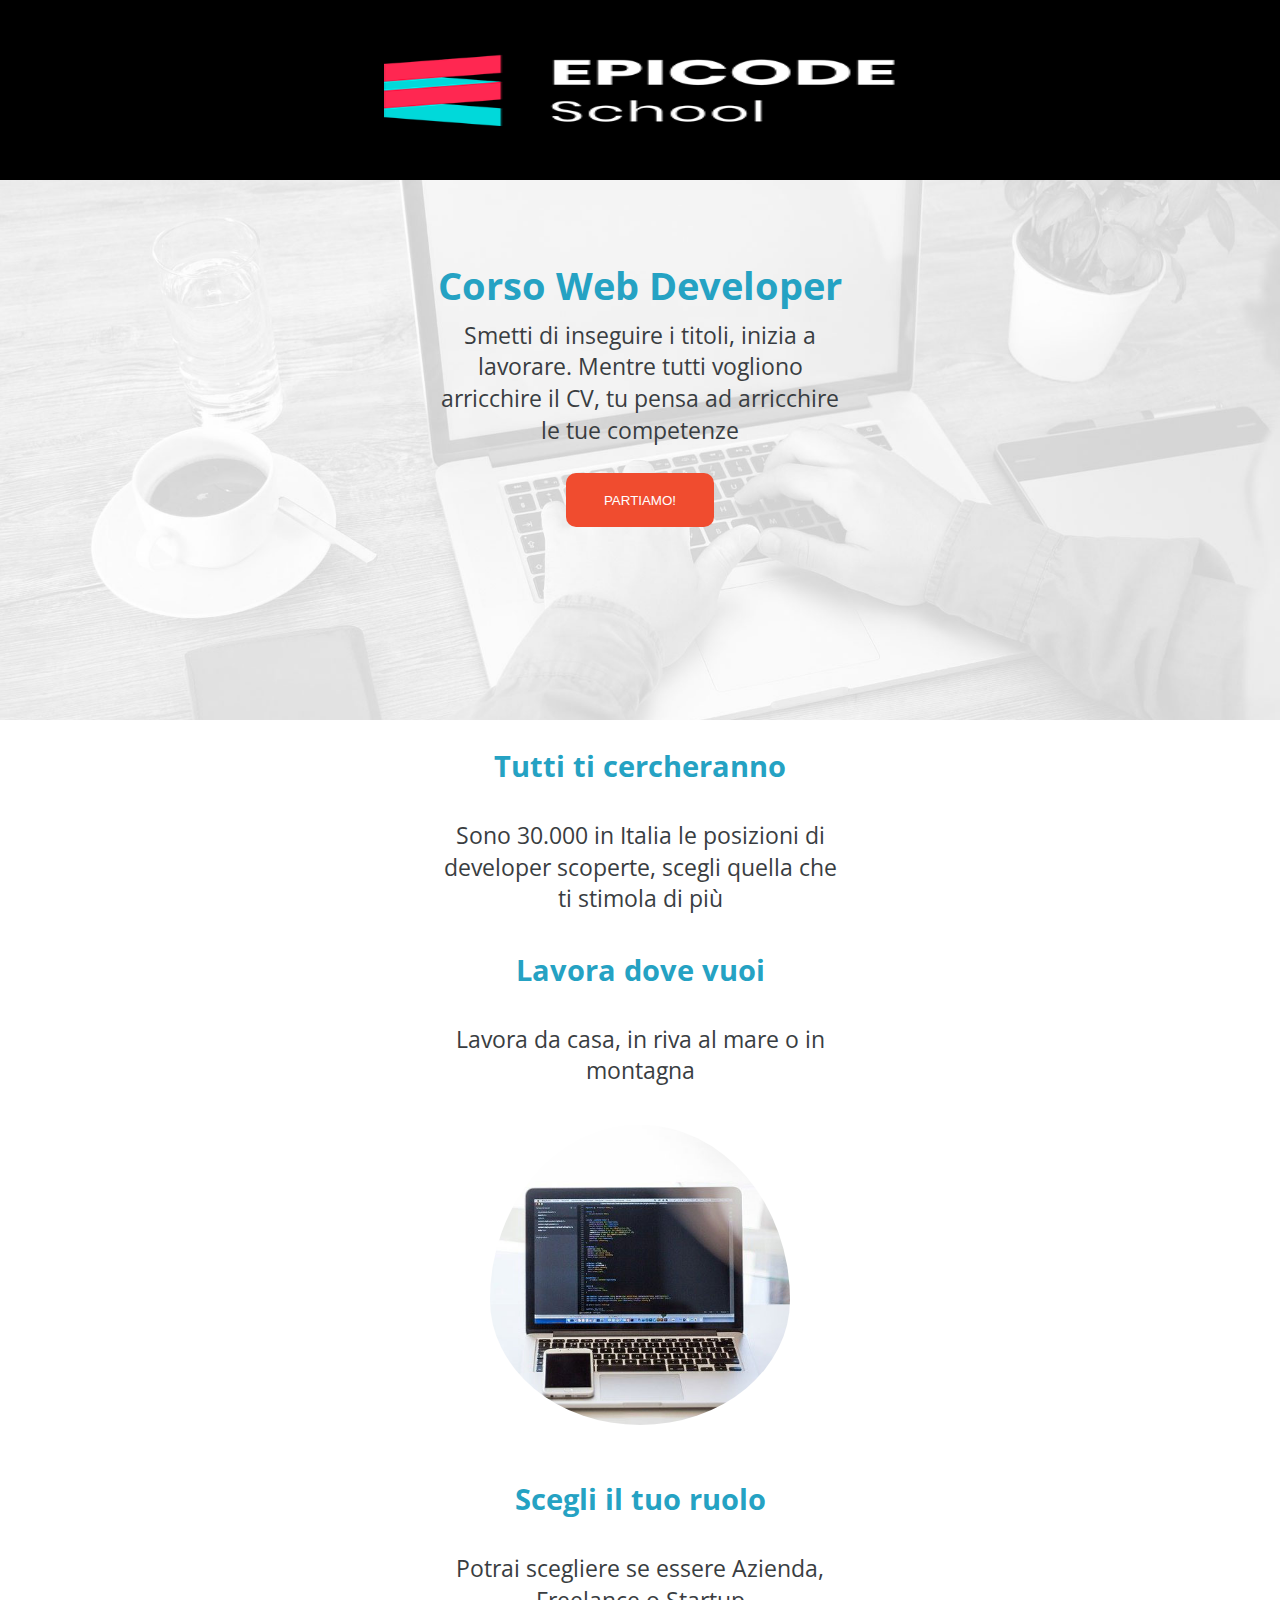
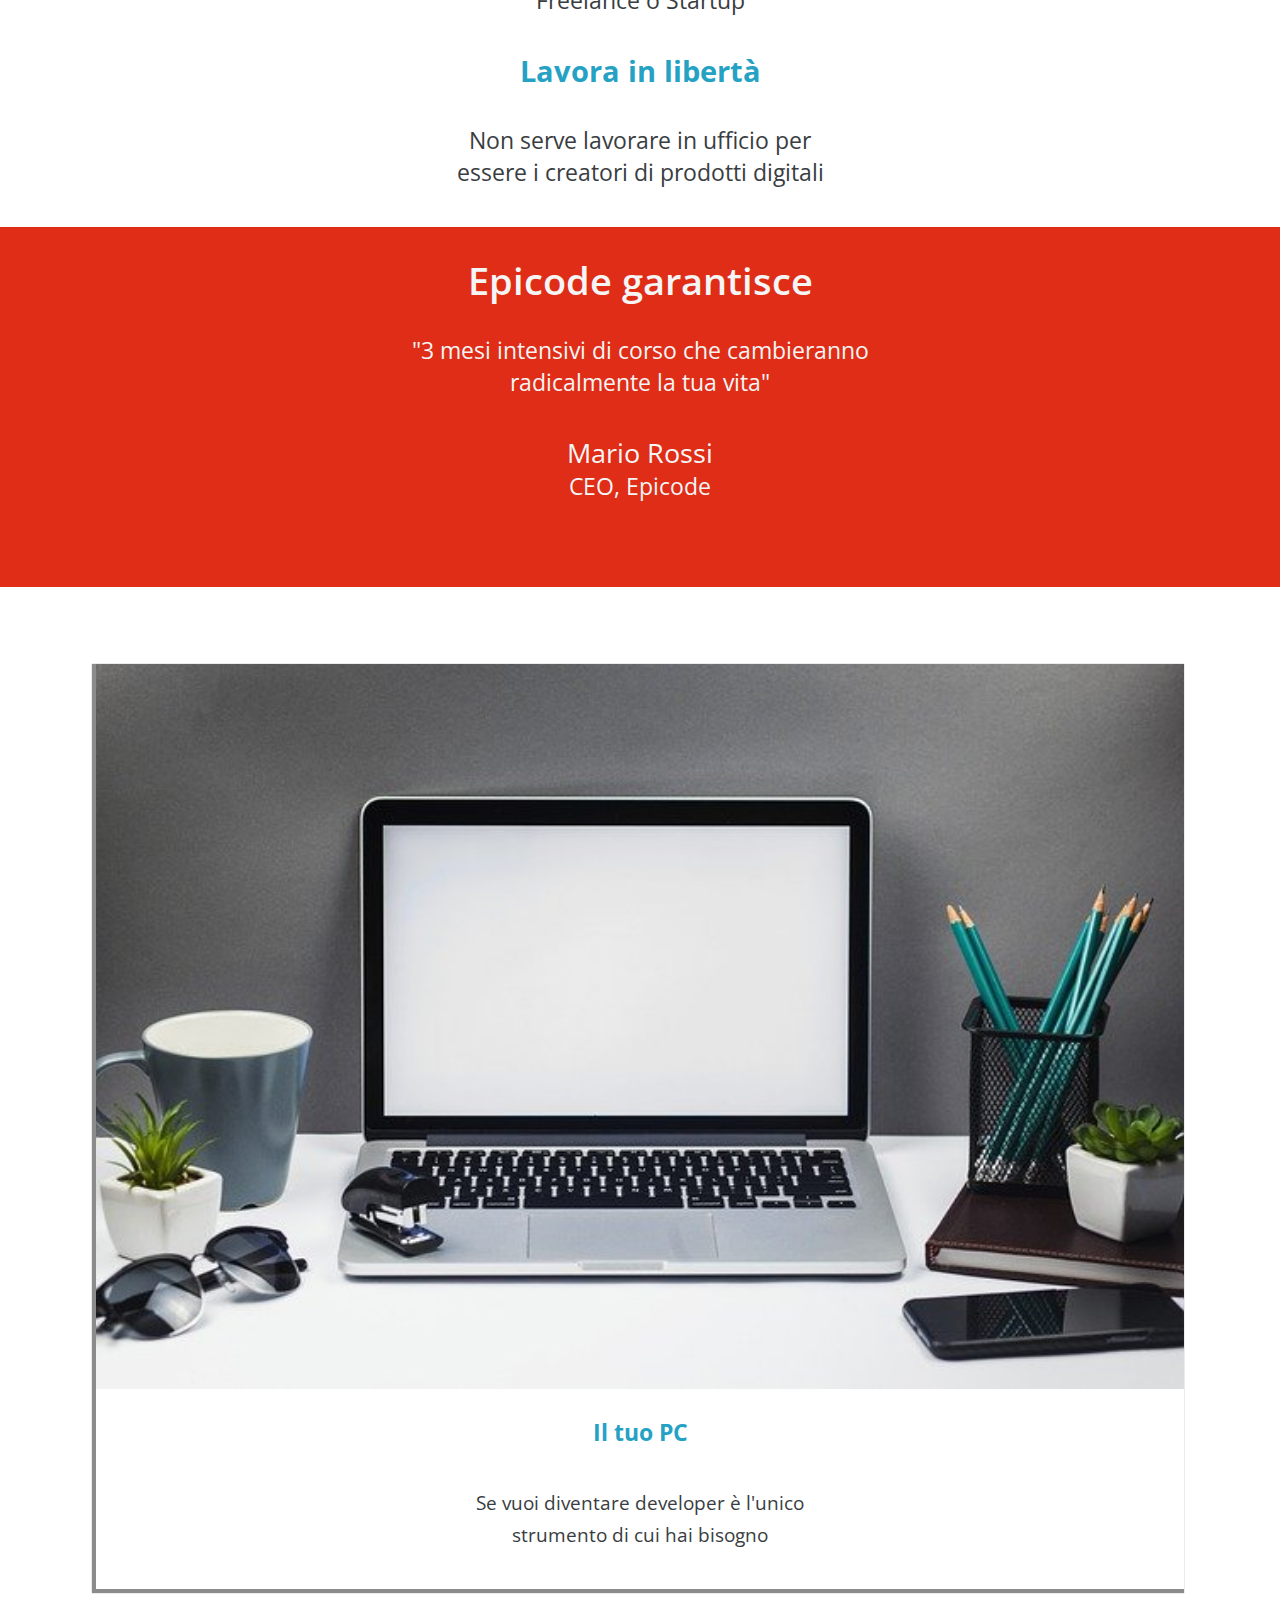
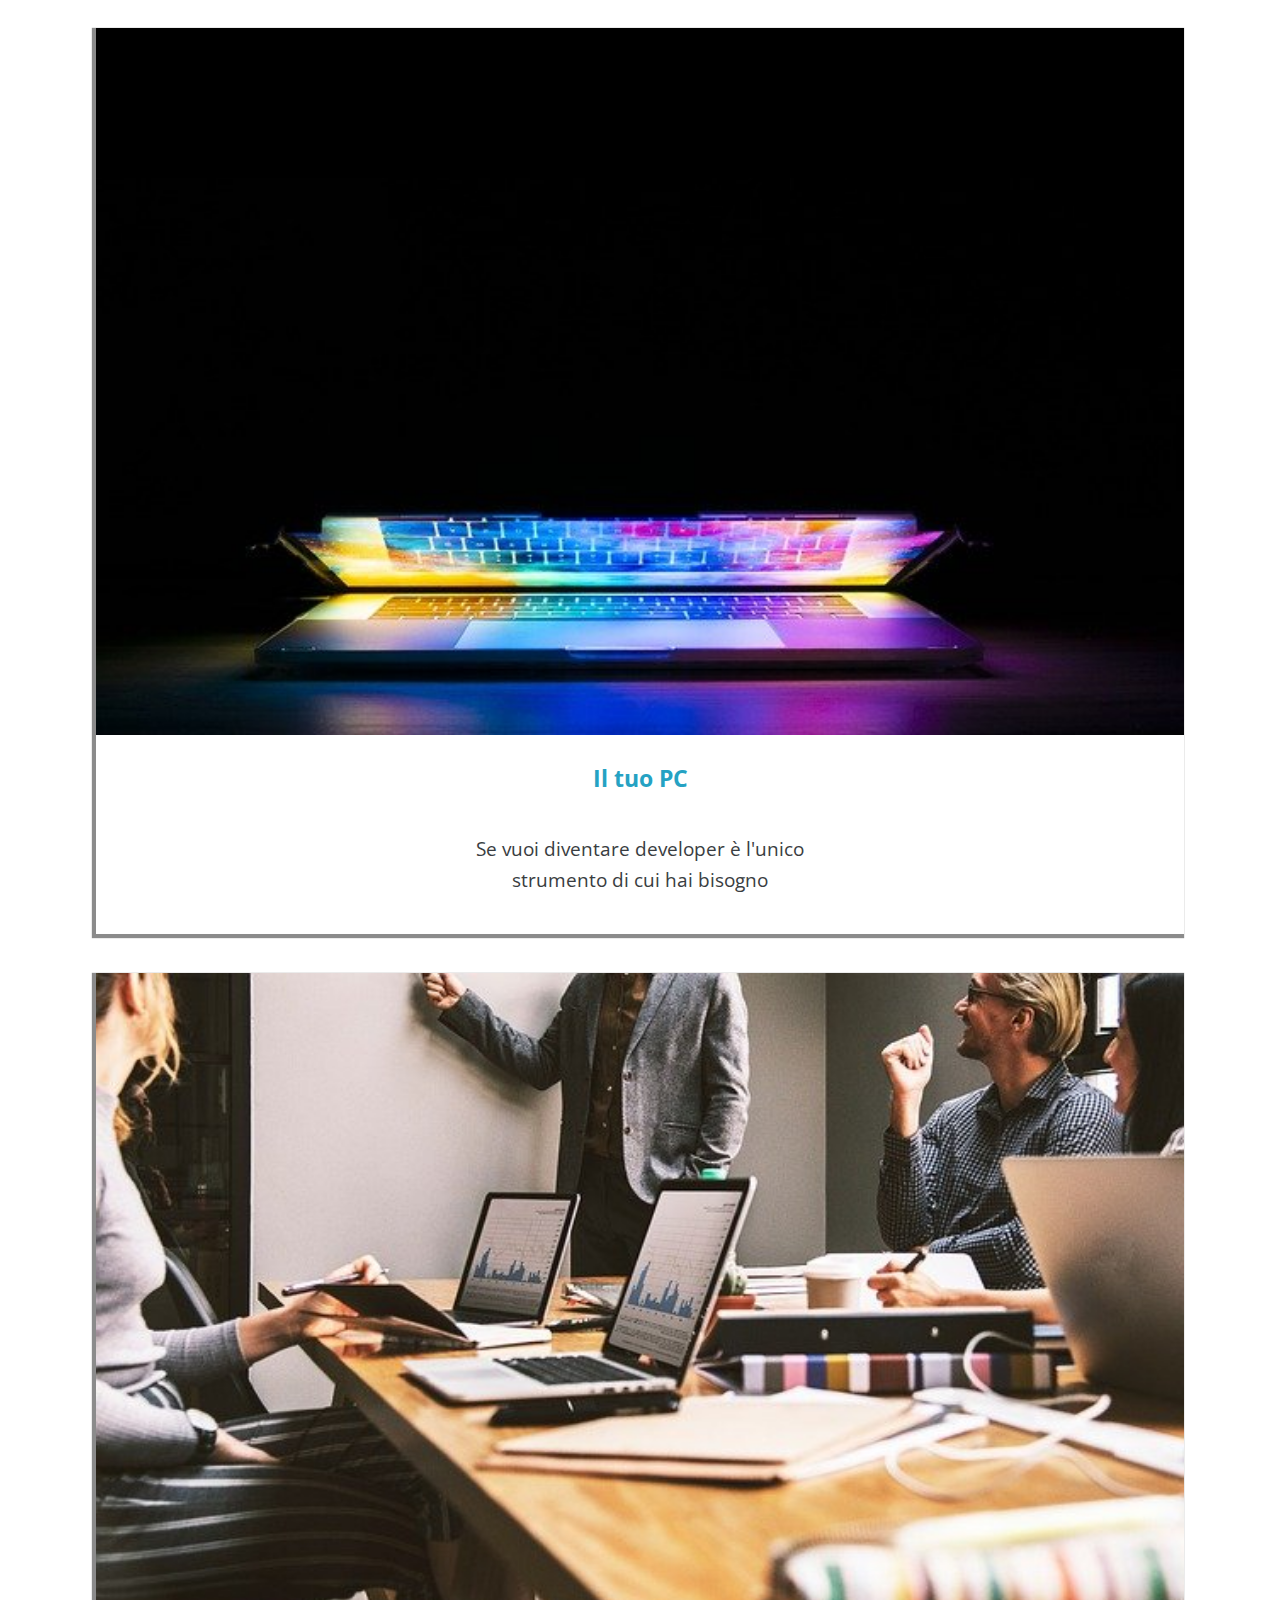
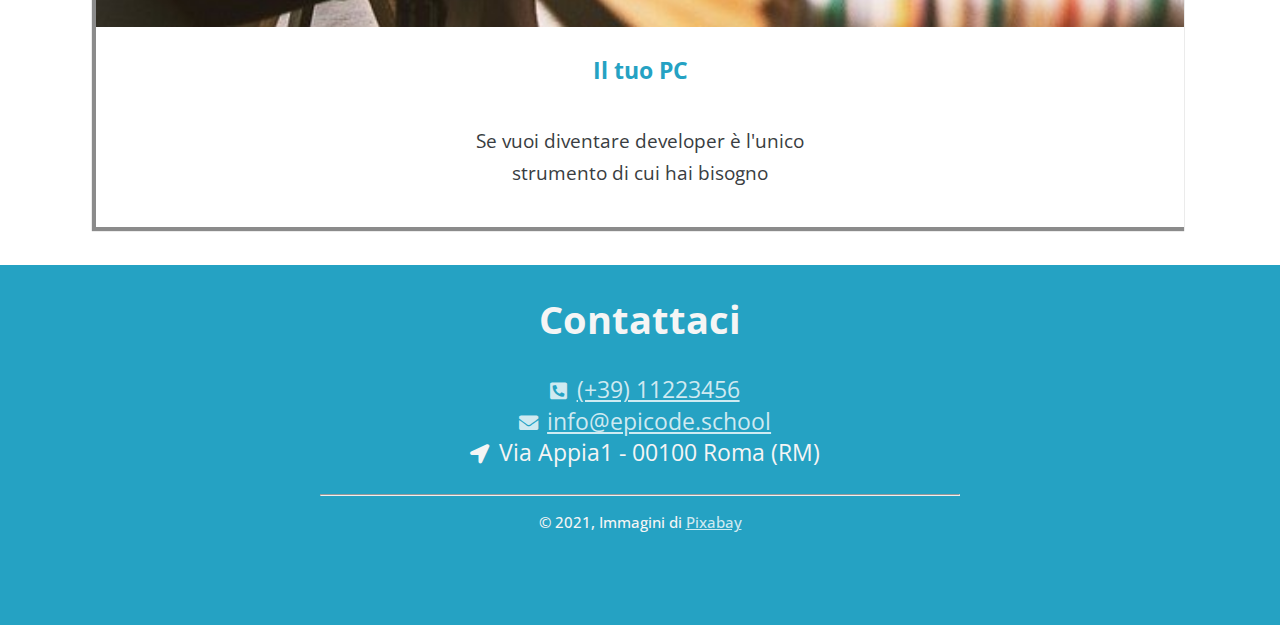
==== index.html @ 8358dfe4 "first step" ====
<!DOCTYPE html>
<html lang="en">
  <head>
    <meta charset="UTF-8" />
    <meta name="viewport" content="width=device-width, initial-scale=1.0" />
    <!-- font -->
    <link rel="preconnect" href="https://fonts.googleapis.com" />
    <link rel="preconnect" href="https://fonts.gstatic.com" crossorigin />
    <link href="https://fonts.googleapis.com/css2?family=Open+Sans:ital,wght@0,300..800;1,300..800&display=swap" rel="stylesheet" />
    <!-- links -->
    <link
      rel="stylesheet"
      href="https://cdnjs.cloudflare.com/ajax/libs/font-awesome/5.15.4/css/all.min.css"
      integrity="sha512-1ycn6IcaQQ40/MKBW2W4Rhis/DbILU74C1vSrLJxCq57o941Ym01SwNsOMqvEBFlcgUa6xLiPY/NS5R+E6ztJQ=="
      crossorigin="anonymous"
      referrerpolicy="no-referrer"
    />
    <link rel="stylesheet" href="./Esercizio/css/reset.css" />
    <link rel="stylesheet" href="./Esercizio/css/style.css" />
    <title>Document</title>
  </head>
  <body>
    <header>
      <div><img src="./Esercizio/images/logo.png" alt="logo.png" /></div>
    </header>

    <main>
      <section class="hero">
        <h1>Corso Web Developer</h1>
        <p>
          Smetti di inseguire i titoli, inizia a <br />
          lavorare. Mentre tutti vogliono <br />
          arricchire il CV, tu pensa ad arricchire <br />
          le tue competenze
        </p>
        <button>PARTIAMO!</button>
      </section>

      <section>
        <h3>Tutti ti cercheranno</h3>
        <p class="margin-block">
          Sono 30.000 in Italia le posizioni di <br />
          developer scoperte, scegli quella che <br />
          ti stimola di più
        </p>

        <h3>Lavora dove vuoi</h3>
        <p class="margin-block">
          Lavora da casa, in riva al mare o in <br />
          montagna
        </p>

        <img src="./Esercizio/images/notebook.jpg" alt="notebook-image.jpg" />

        <h3>Scegli il tuo ruolo</h3>
        <p class="margin-block">
          Potrai scegliere se essere Azienda,<br />
          Freelance o Startup
        </p>

        <h3>Lavora in libertà</h3>
        <p class="margin-block">
          Non serve lavorare in ufficio per<br />
          essere i creatori di prodotti digitali
        </p>
      </section>

      <div class="separatore">
        <h2>Epicode garantisce</h2>
        <p class="margin-block">
          "3 mesi intensivi di corso che cambieranno <br />
          radicalmente la tua vita"
        </p>

        <p class="margin-block">
          <span class="font-size">Mario Rossi</span> <br />
          CEO, Epicode
        </p>
      </div>
    </main>

    <aside>
      <div class="cards">
        <img src="./Esercizio/images/foto1.jpg" alt="foto-laptop.jpg" />
        <h3>Il tuo PC</h3>
        <div class="margin-block padding">
          Se vuoi diventare developer è l'unico <br />
          strumento di cui hai bisogno
        </div>
      </div>

      <div class="cards">
        <img src="./Esercizio/images/foto2.jpg" alt="foto-laptop.jpg" />
        <h3>Il tuo PC</h3>
        <div class="margin-block padding">
          Se vuoi diventare developer è l'unico <br />
          strumento di cui hai bisogno
        </div>
      </div>

      <div class="cards">
        <img src="./Esercizio/images/foto3.jpg" alt="foto-laptop.jpg" />
        <h3>Il tuo PC</h3>
        <div class="margin-block padding">
          Se vuoi diventare developer è l'unico <br />
          strumento di cui hai bisogno
        </div>
      </div>
    </aside>

    <footer class="margin-block">
      <h3>Contattaci</h3>

      <p>
        <a href="#"><i class="fas fa-phone-square-alt"></i>(+39) 11223456</a>
      </p>
      <p>
        <a href="#"><i class="fas fa-envelope"></i>info@epicode.school</a>
      </p>
      <p><i class="fas fa-location-arrow"></i>Via Appia1 - 00100 Roma (RM)</p>

      <hr />

      <p class="cr">&copy; 2021, Immagini di <a href="#">Pixabay</a></p>
    </footer>
  </body>
</html>
---- Esercizio/css/style.css ----
* {
    box-sizing: border-box;
}

body, html {
    width: 100%;
    height: 100%;
    color: #393d41;
    font-size: 1.2rem;
    line-height: 1.65rem;
    /* font */
    font-family: "Open Sans", sans-serif;
    font-optical-sizing: auto;
    font-weight: 400; /* Peso del carattere */
    font-style: normal;
    font-variation-settings: "wdth" 100;
}

header {
    background-color: black;
    text-align: center;
    height: 20vh;
}

header > div img {
    width: 40%;
    max-height: 8vh;
    margin-top: 6vh;
}

.hero {
    text-align: center;
    min-height: 60vh;
    padding: 5vh 5vw;
    background-image: url(../images/banner.jpg);
    background-size: cover;
    background-position: center;
}

h1,h3 {
    color: #25a2c3;
    font-weight: bold;
}

h1 {
    font-size: 2rem; 
    width: 60%;
    margin: 0 auto;
    padding-top: 5vh;
}

.hero > h1 + p {
    margin: 2vh 0;
}

button {
    display: block;
    padding: 1rem 2rem;
    margin: 3vh auto;
    border: none;
    border-radius: 10px;
    background-color: #f04c2f;
    color: white;
    cursor: pointer;
}

button:hover {
    background-color: #d94229;
}

.hero + section {
    text-align: center;
    margin-top: 30px;
}

h3 {
    font-size: 1.5rem;
}

.margin-block {
    margin-block: 2rem;
}

.hero + section > h3 + p + h3 + p + img{
    border-radius: 50%;
    width: 300px;
    padding-bottom: 50px;
}

.separatore{
    background-color: #DF2D17;
    min-height: 40vh;
    color: whitesmoke;
    text-align: center;
    padding-bottom: 1rem;
}

.separatore > h2{
    font-size: 2rem;
    padding-top: 2rem;
    font-weight: 600;
}

.font-size{
    margin-top: 2rem;
    font-size: 1.4rem;

}

aside{
    text-align: center;
    margin-top: 4rem;
}

.cards{
    width: 85%;
    margin-inline: auto;
    box-shadow:  -2px 2px 1px 2px rgba(24, 24, 24, 0.5);
    font-size: 1rem;
    
}

.cards > img{
    width: 100%;
}

.cards > img + h3{
    font-size: 1.2rem;
    padding-top:1rem;
}

.padding{
    padding: 0 1rem 2rem 1rem;
}

footer{
    background-color: #25a2c3;
    min-height: 40vh;
    text-align: center;
    color: whitesmoke;

}

footer > h3{
    color: whitesmoke;
    font-weight: 700;
    font-size: 2rem;
    padding: 2rem;
}

i{
    padding-inline: 0.5rem;
    font-size: 1rem
}

hr{
    height: 1px; 
    background-color: #ffffffc7; 
    width: 50%;
    margin-top: 1.3rem;
}

.cr{
    font-size: 0.8rem;
    font-weight: 500;
    padding-bottom: 4rem;
}

a{
    color: #ffffffc7;
}
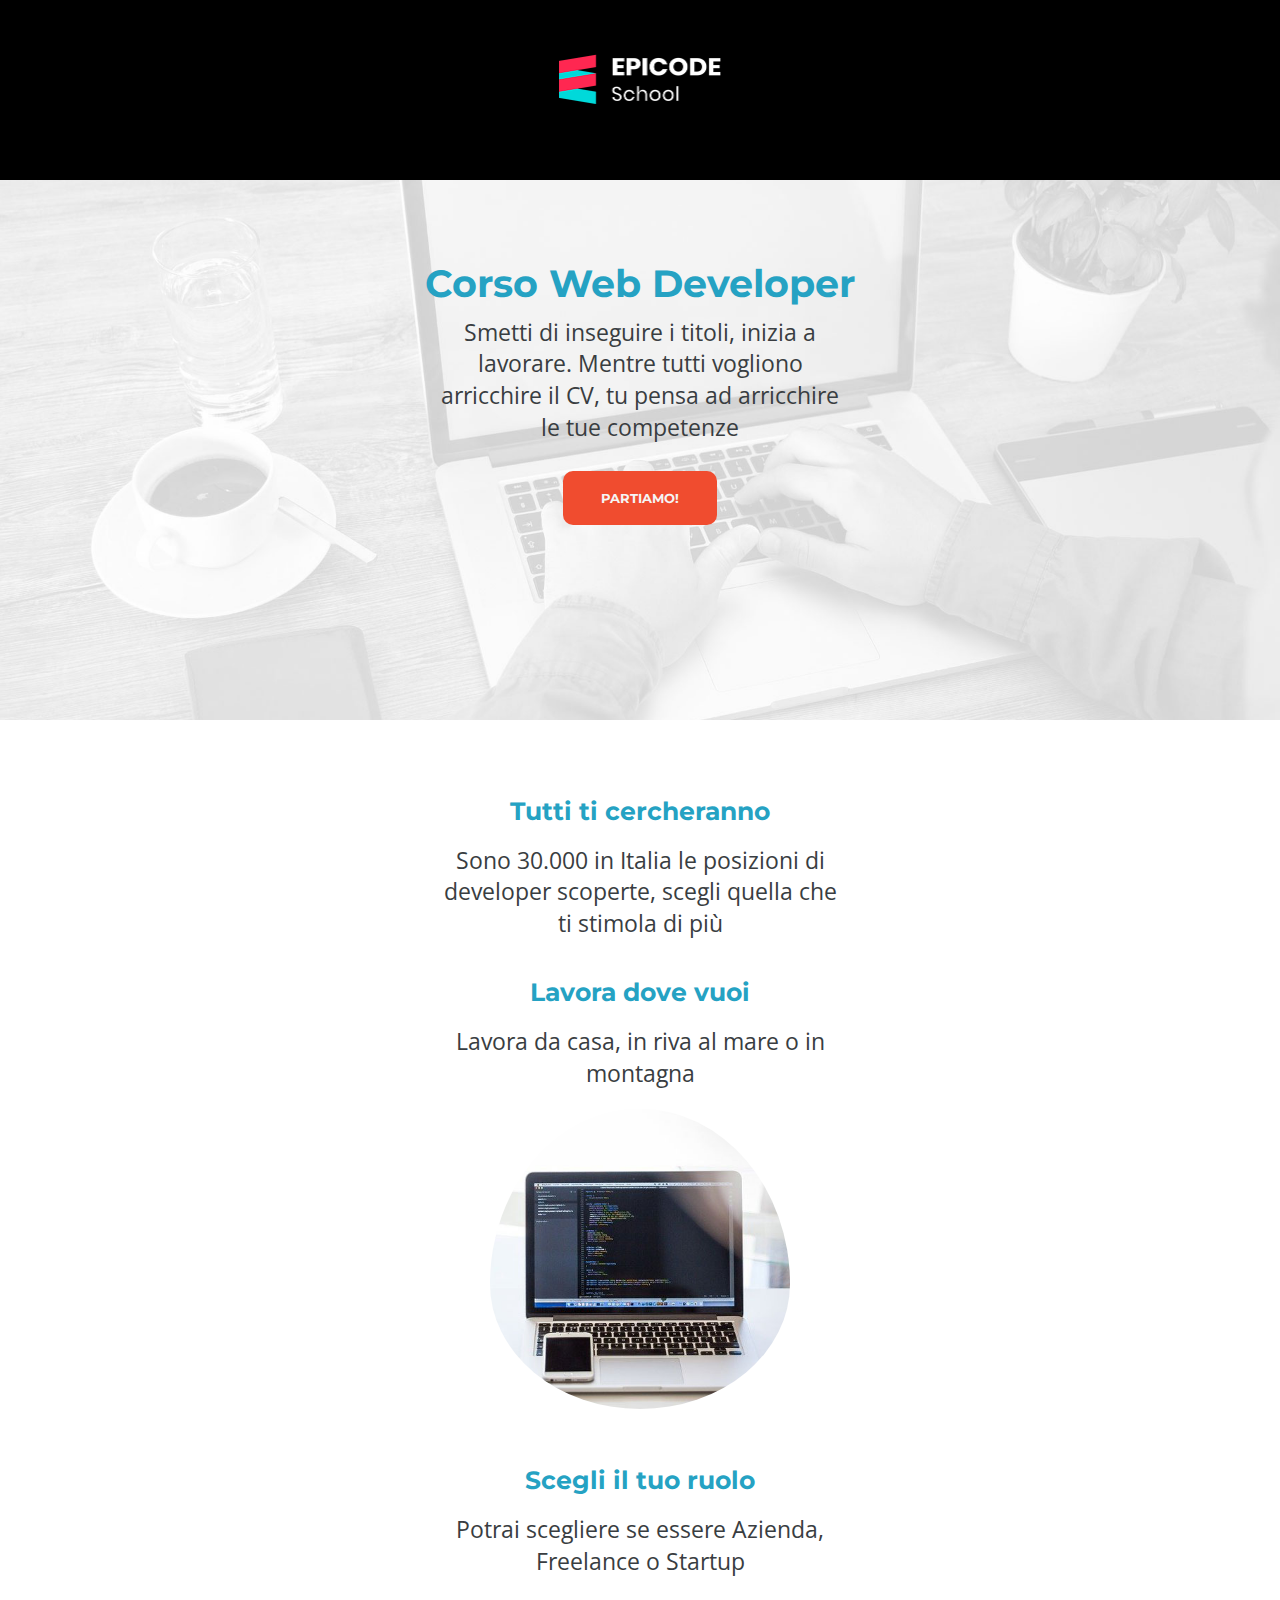
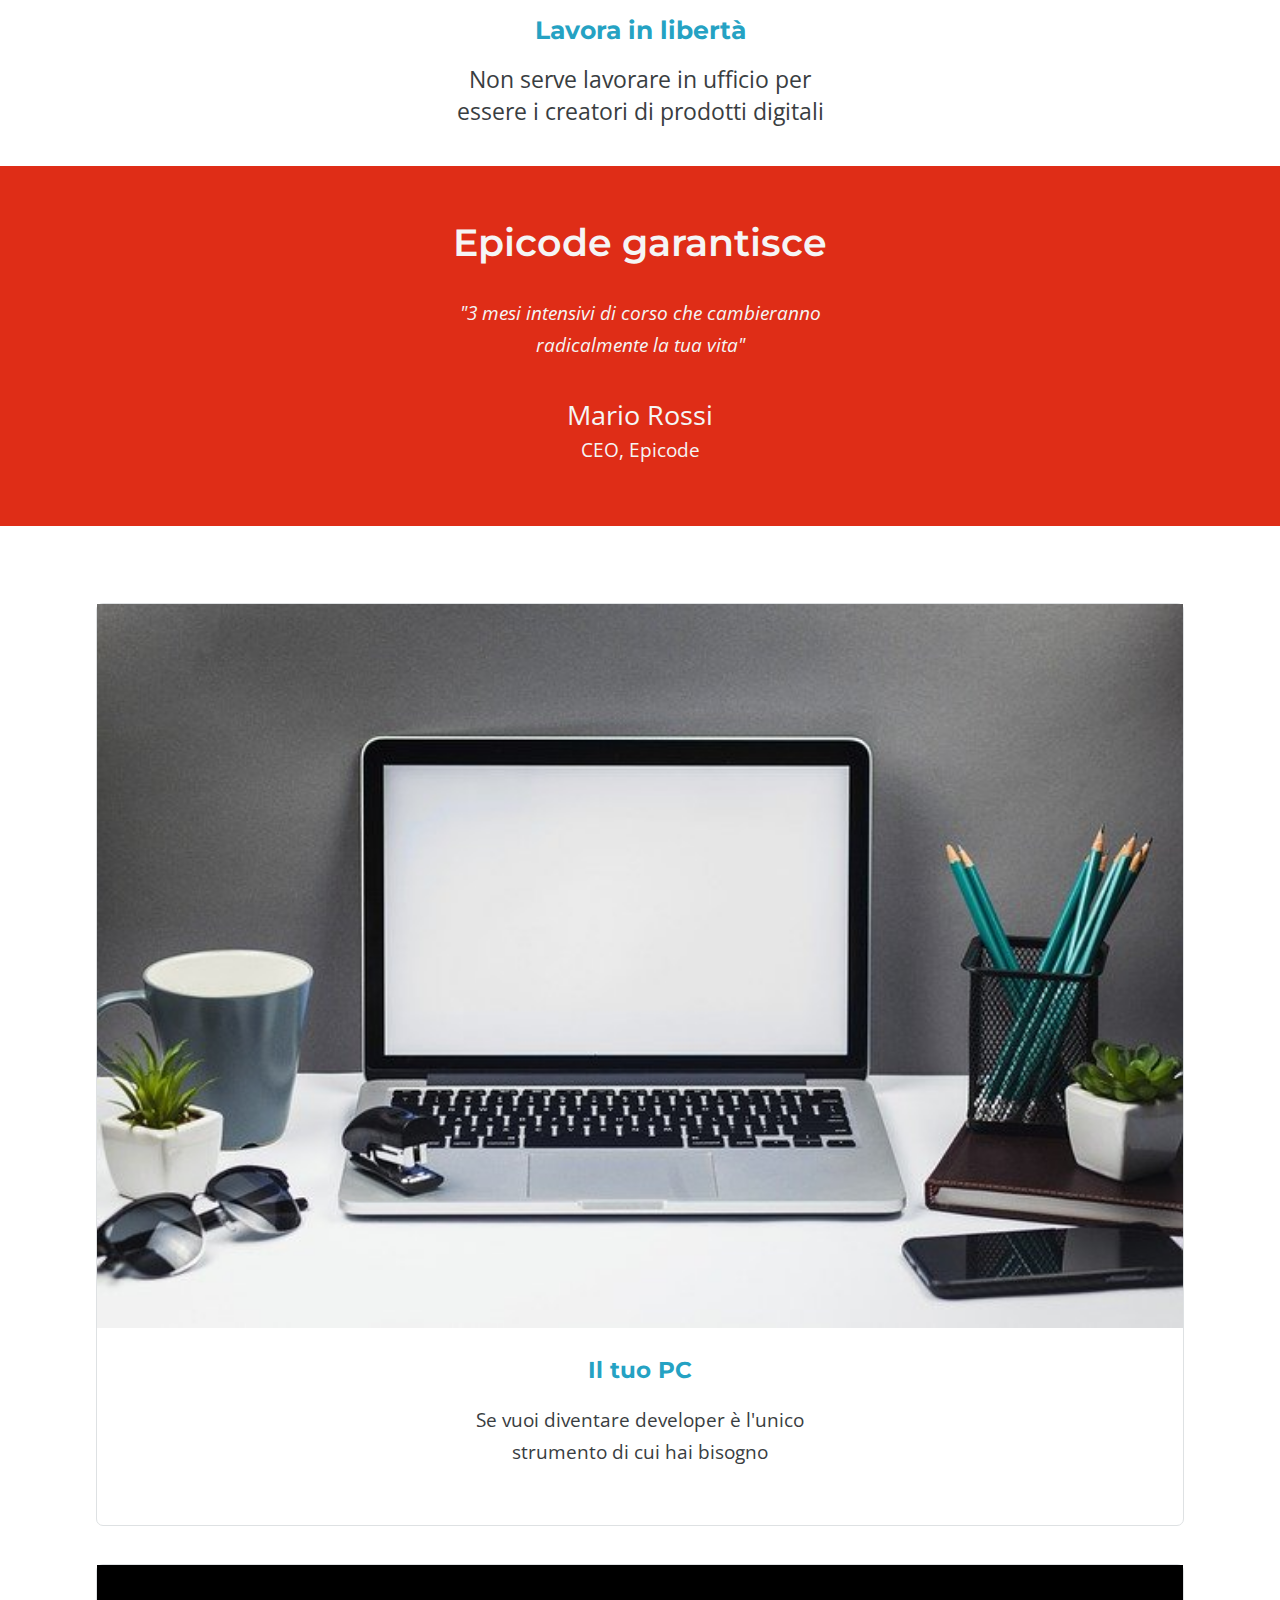
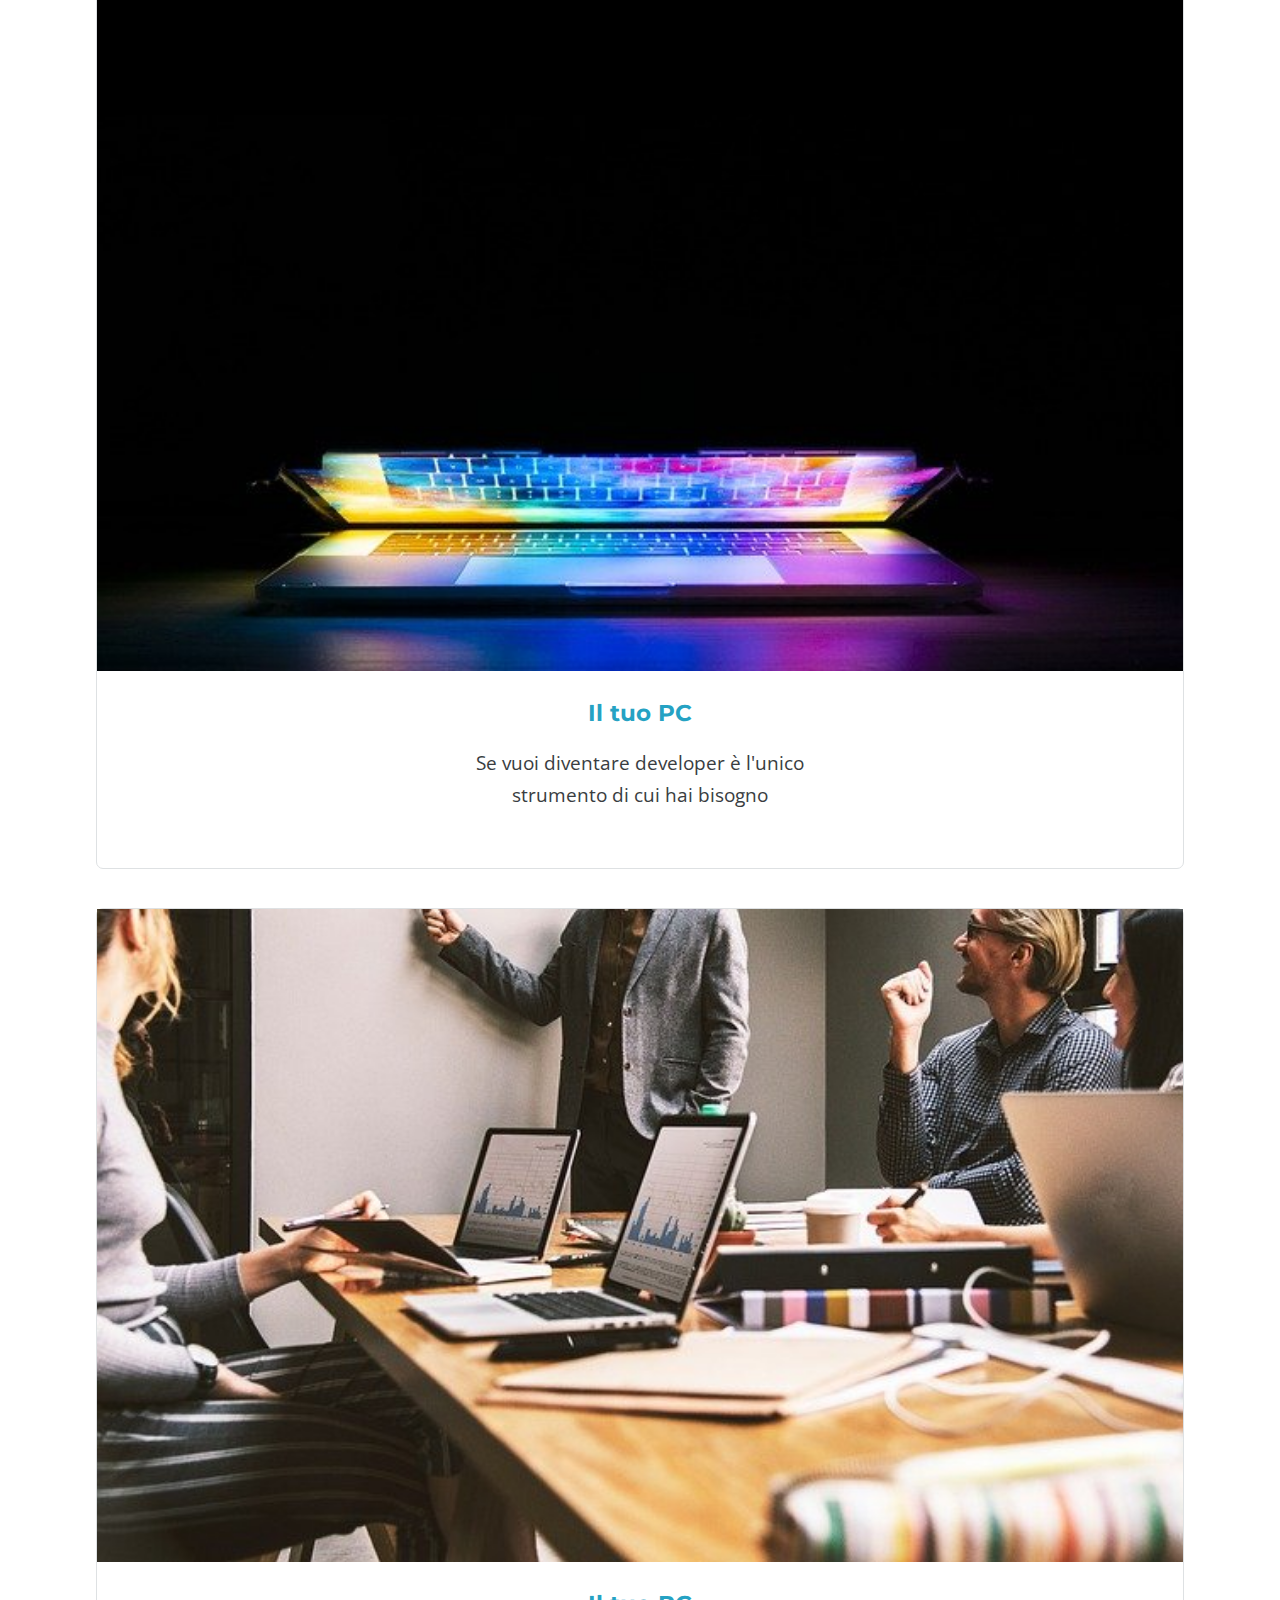
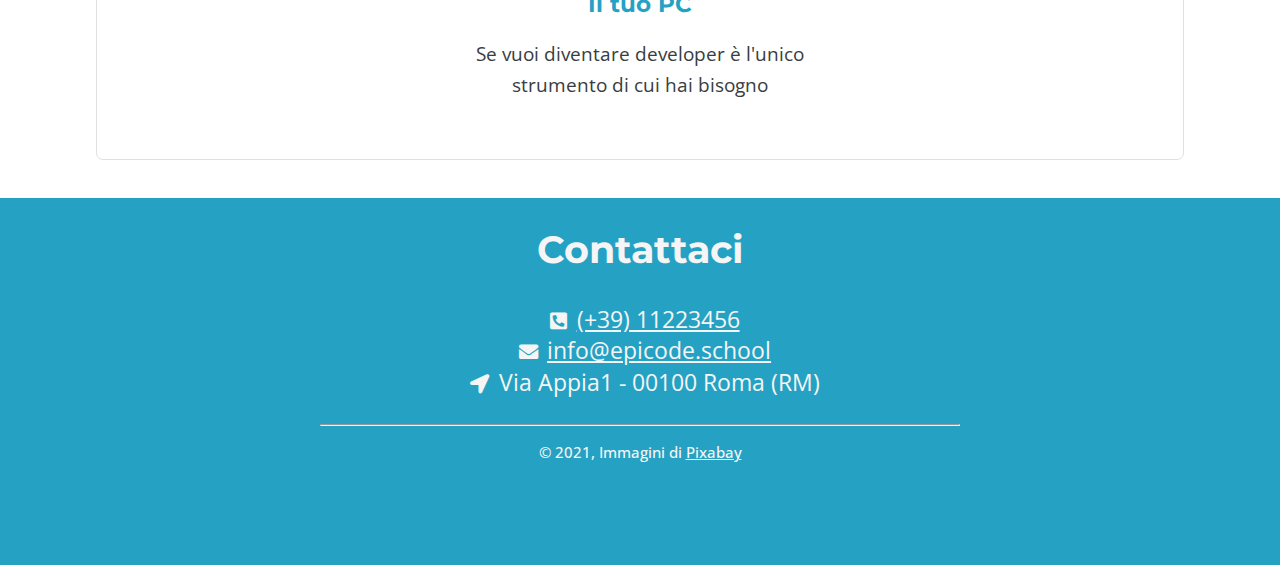
==== commit fecc6d7a: "correct" ====
--- a/index.html
+++ b/index.html
@@ -3,10 +3,14 @@
   <head>
     <meta charset="UTF-8" />
     <meta name="viewport" content="width=device-width, initial-scale=1.0" />
-    <!-- font -->
+    <!-- font Open Sans -->
     <link rel="preconnect" href="https://fonts.googleapis.com" />
     <link rel="preconnect" href="https://fonts.gstatic.com" crossorigin />
     <link href="https://fonts.googleapis.com/css2?family=Open+Sans:ital,wght@0,300..800;1,300..800&display=swap" rel="stylesheet" />
+    <!-- font Montserrat -->
+    <link rel="preconnect" href="https://fonts.googleapis.com" />
+    <link rel="preconnect" href="https://fonts.gstatic.com" crossorigin />
+    <link href="https://fonts.googleapis.com/css2?family=Montserrat:ital,wght@0,700;1,700&display=swap" rel="stylesheet" />
     <!-- links -->
     <link
       rel="stylesheet"
@@ -45,7 +49,7 @@
         </p>
 
         <h3>Lavora dove vuoi</h3>
-        <p class="margin-block">
+        <p class="margin-block margin-bottom">
           Lavora da casa, in riva al mare o in <br />
           montagna
         </p>
@@ -67,14 +71,14 @@
 
       <div class="separatore">
         <h2>Epicode garantisce</h2>
-        <p class="margin-block">
+        <p class="margin-block emphasy">
           "3 mesi intensivi di corso che cambieranno <br />
           radicalmente la tua vita"
         </p>
 
         <p class="margin-block">
           <span class="font-size">Mario Rossi</span> <br />
-          CEO, Epicode
+          <span class="font-size-1-rem">CEO, Epicode</span>
         </p>
       </div>
     </main>
--- a/Esercizio/css/style.css
+++ b/Esercizio/css/style.css
@@ -1,171 +1,199 @@
 * {
-    box-sizing: border-box;
+  box-sizing: border-box;
 }
 
-body, html {
-    width: 100%;
-    height: 100%;
-    color: #393d41;
-    font-size: 1.2rem;
-    line-height: 1.65rem;
-    /* font */
-    font-family: "Open Sans", sans-serif;
-    font-optical-sizing: auto;
-    font-weight: 400; /* Peso del carattere */
-    font-style: normal;
-    font-variation-settings: "wdth" 100;
+body,
+html {
+  width: 100%;
+  height: 100%;
+  color: #393d41;
+  font-size: 1.2rem;
+  line-height: 1.65rem;
+  /* font Open Sans*/
+  font-family: "Open Sans", sans-serif;
+  font-optical-sizing: auto;
+  font-weight: 400; /* Peso del carattere */
+  font-style: normal;
+  font-variation-settings: "wdth" 100;
 }
 
 header {
-    background-color: black;
-    text-align: center;
-    height: 20vh;
+  background-color: black;
+  text-align: center;
+  height: 20vh;
 }
 
 header > div img {
-    width: 40%;
-    max-height: 8vh;
-    margin-top: 6vh;
+  height: 50px;
+  margin-top: 6vh;
 }
 
 .hero {
-    text-align: center;
-    min-height: 60vh;
-    padding: 5vh 5vw;
-    background-image: url(../images/banner.jpg);
-    background-size: cover;
-    background-position: center;
+  text-align: center;
+  min-height: 60vh;
+  padding: 5vh 5vw;
+  background-image: url(../images/banner.jpg);
+  background-size: cover;
+  background-position: center;
 }
 
-h1,h3 {
-    color: #25a2c3;
-    font-weight: bold;
+h1,
+h3 {
+  color: #25a2c3;
+  line-height: 1.5rem;
+  /* font Montserrat */
+  font-family: "Montserrat", sans-serif;
+  font-optical-sizing: auto;
+  font-weight: 700;
+  font-style: normal;
 }
 
 h1 {
-    font-size: 2rem; 
-    width: 60%;
-    margin: 0 auto;
-    padding-top: 5vh;
+  font-size: 2rem;
+  width: 60%;
+  margin: 0 auto;
+  padding-top: 5vh;
 }
 
 .hero > h1 + p {
-    margin: 2vh 0;
+  margin: 2vh 0;
 }
 
 button {
-    display: block;
-    padding: 1rem 2rem;
-    margin: 3vh auto;
-    border: none;
-    border-radius: 10px;
-    background-color: #f04c2f;
-    color: white;
-    cursor: pointer;
+  display: block;
+  padding: 1rem 2rem;
+  margin: 3vh auto;
+  border: none;
+  border-radius: 10px;
+  background-color: #f04c2f;
+  color: whitesmoke;
+  cursor: pointer;
+  /* font Montserrat */
+  font-family: "Montserrat", sans-serif;
+  font-optical-sizing: auto;
+  font-weight: 700;
+  font-style: normal;
 }
 
 button:hover {
-    background-color: #d94229;
+  background-color: #d94229;
 }
 
 .hero + section {
-    text-align: center;
-    margin-top: 30px;
+  text-align: center;
+  margin-top: 4rem;
+  padding-inline: 15px;
 }
 
 h3 {
-    font-size: 1.5rem;
+  font-size: 1.3rem;
 }
 
 .margin-block {
-    margin-block: 2rem;
+  margin-block: 1rem;
+  padding-bottom: 1rem;
 }
 
-.hero + section > h3 + p + h3 + p + img{
-    border-radius: 50%;
-    width: 300px;
-    padding-bottom: 50px;
+.margin-bottom {
+  margin-bottom: 0;
 }
 
-.separatore{
-    background-color: #DF2D17;
-    min-height: 40vh;
-    color: whitesmoke;
-    text-align: center;
-    padding-bottom: 1rem;
+.hero + section > h3 + p + h3 + p + img {
+  border-radius: 50%;
+  width: 300px;
+  padding-bottom: 50px;
 }
 
-.separatore > h2{
-    font-size: 2rem;
-    padding-top: 2rem;
-    font-weight: 600;
+.separatore {
+  background-color: #df2d17;
+  min-height: 40vh;
+  color: whitesmoke;
+  text-align: center;
+  padding-bottom: 0.3rem;
 }
 
-.font-size{
-    margin-top: 2rem;
-    font-size: 1.4rem;
-
+.separatore > h2 {
+  font-size: 2rem;
+  padding-top: 3.2rem;
+  font-weight: 600;
+  padding-bottom: 1rem;
+  /* font Montserrat */
+  font-family: "Montserrat", sans-serif;
 }
 
-aside{
-    text-align: center;
-    margin-top: 4rem;
+.emphasy {
+  font-style: italic;
+  font-size: 1rem;
 }
 
-.cards{
-    width: 85%;
-    margin-inline: auto;
-    box-shadow:  -2px 2px 1px 2px rgba(24, 24, 24, 0.5);
-    font-size: 1rem;
-    
+.font-size-1-rem {
+  font-size: 1rem;
 }
 
-.cards > img{
-    width: 100%;
+.font-size {
+  margin-top: 2rem;
+  font-size: 1.4rem;
 }
 
-.cards > img + h3{
-    font-size: 1.2rem;
-    padding-top:1rem;
+aside {
+  text-align: center;
+  margin-top: 4rem;
 }
 
-.padding{
-    padding: 0 1rem 2rem 1rem;
+.cards {
+  width: 85%;
+  margin-inline: auto;
+  font-size: 1rem;
+  border: 1px solid #dee1e3;
+  margin-bottom: 2rem;
+  border-radius: 7px;
 }
 
-footer{
-    background-color: #25a2c3;
-    min-height: 40vh;
-    text-align: center;
-    color: whitesmoke;
-
+.cards > img {
+  width: 100%;
 }
 
-footer > h3{
-    color: whitesmoke;
-    font-weight: 700;
-    font-size: 2rem;
-    padding: 2rem;
+.cards > img + h3 {
+  font-size: 1.2rem;
+  padding-top: 1rem;
 }
 
-i{
-    padding-inline: 0.5rem;
-    font-size: 1rem
+.padding {
+  padding: 0 1rem 2rem 1rem;
 }
 
-hr{
-    height: 1px; 
-    background-color: #ffffffc7; 
-    width: 50%;
-    margin-top: 1.3rem;
+footer {
+  background-color: #25a2c3;
+  min-height: 40vh;
+  text-align: center;
+  color: whitesmoke;
 }
 
-.cr{
-    font-size: 0.8rem;
-    font-weight: 500;
-    padding-bottom: 4rem;
+footer > h3 {
+  color: whitesmoke;
+  font-weight: 700;
+  font-size: 2rem;
+  padding: 2rem;
 }
 
-a{
-    color: #ffffffc7;
+i {
+  padding-inline: 0.5rem;
+  font-size: 1rem;
 }
+
+hr {
+  height: 1px;
+  background-color: whitesmoke;
+  width: 50%;
+  margin-top: 1.3rem;
+}
+
+.cr {
+  font-size: 0.8rem;
+  font-weight: 500;
+  padding-bottom: 4rem;
+}
+
+a {
+  color: whitesmoke;
+}
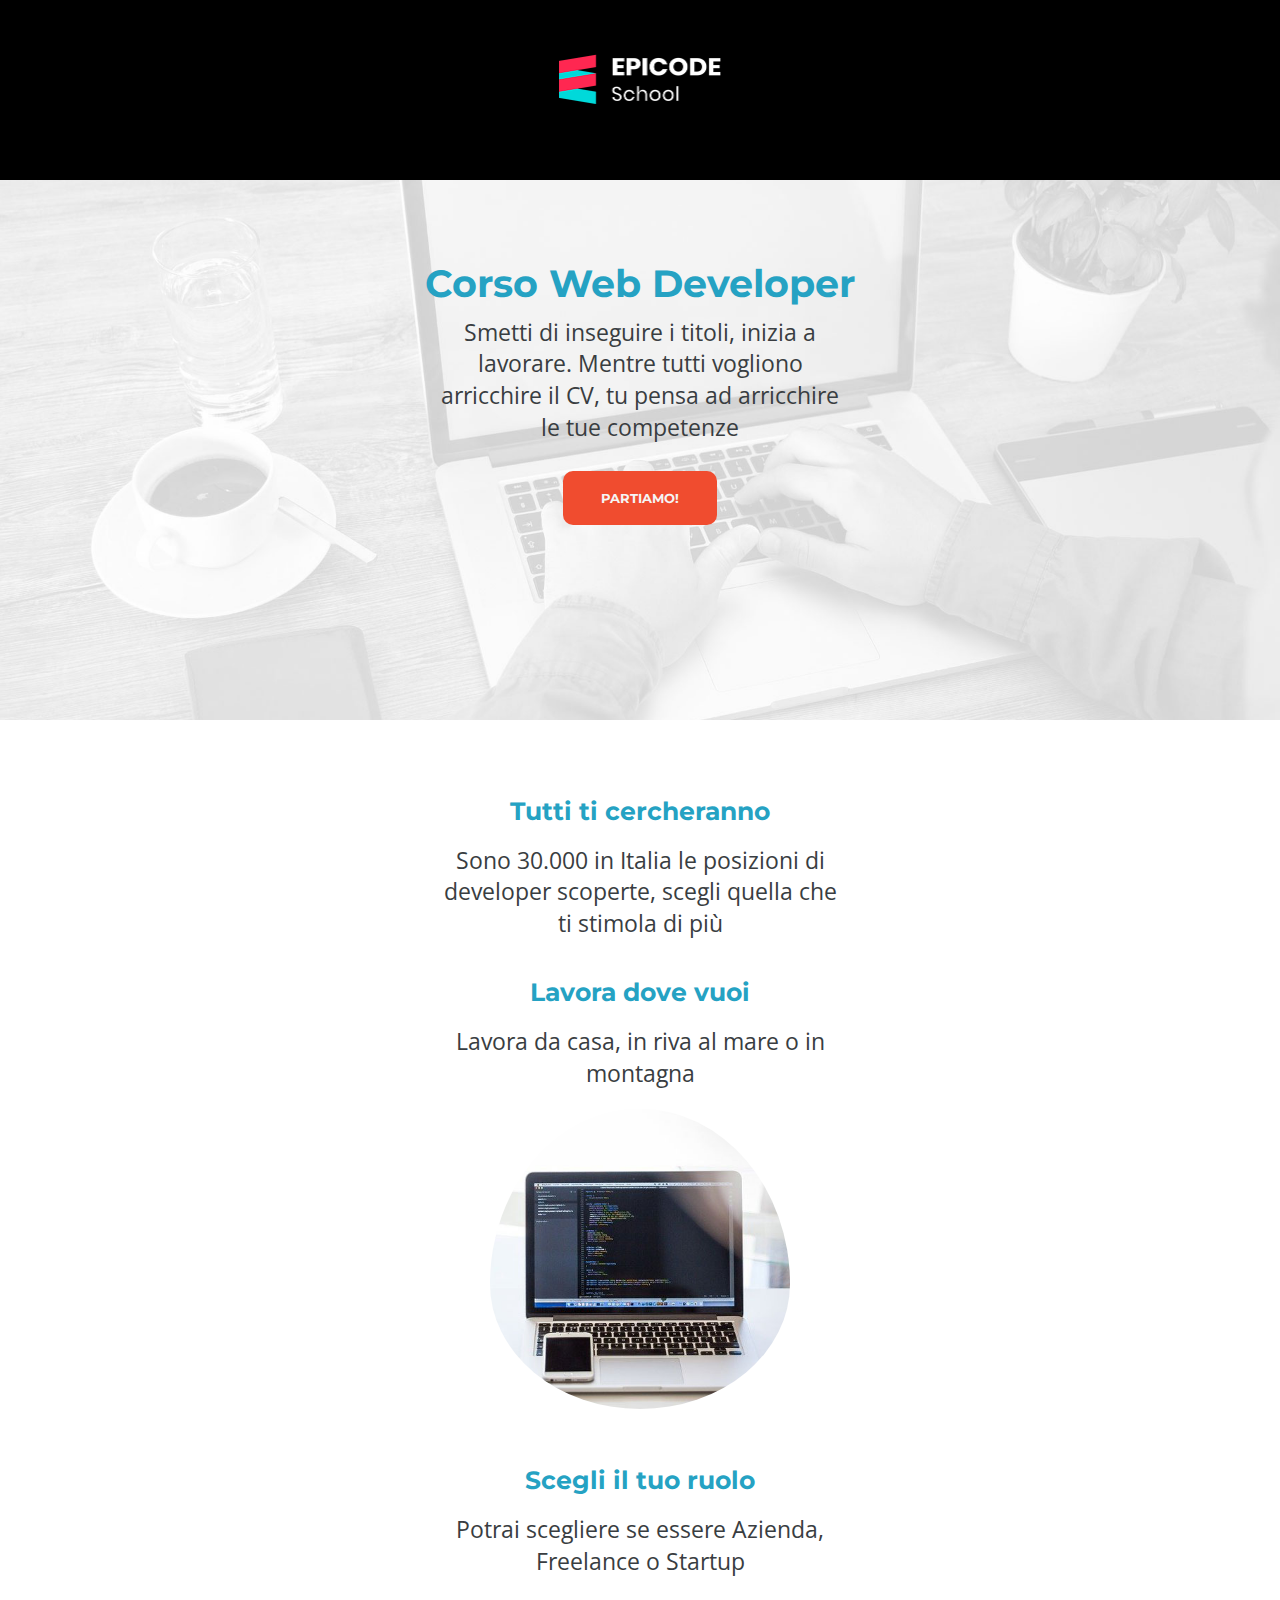
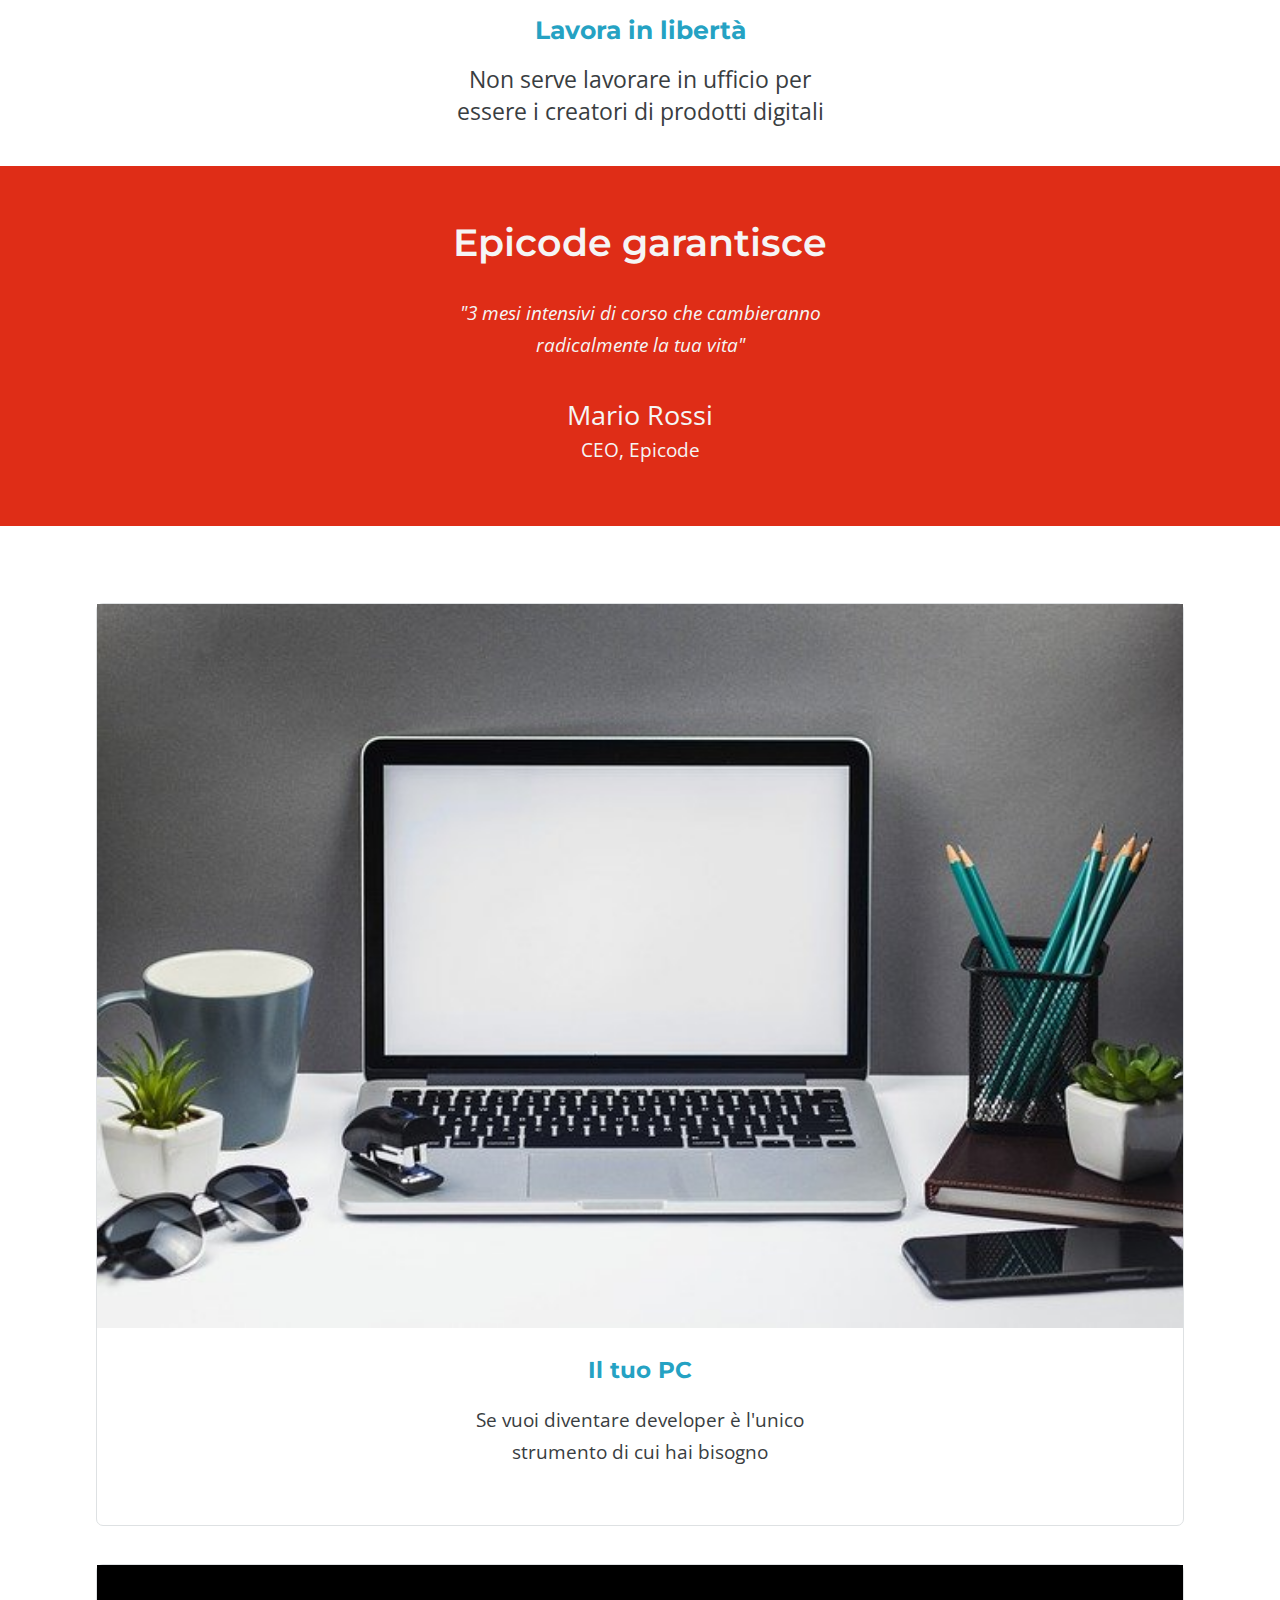
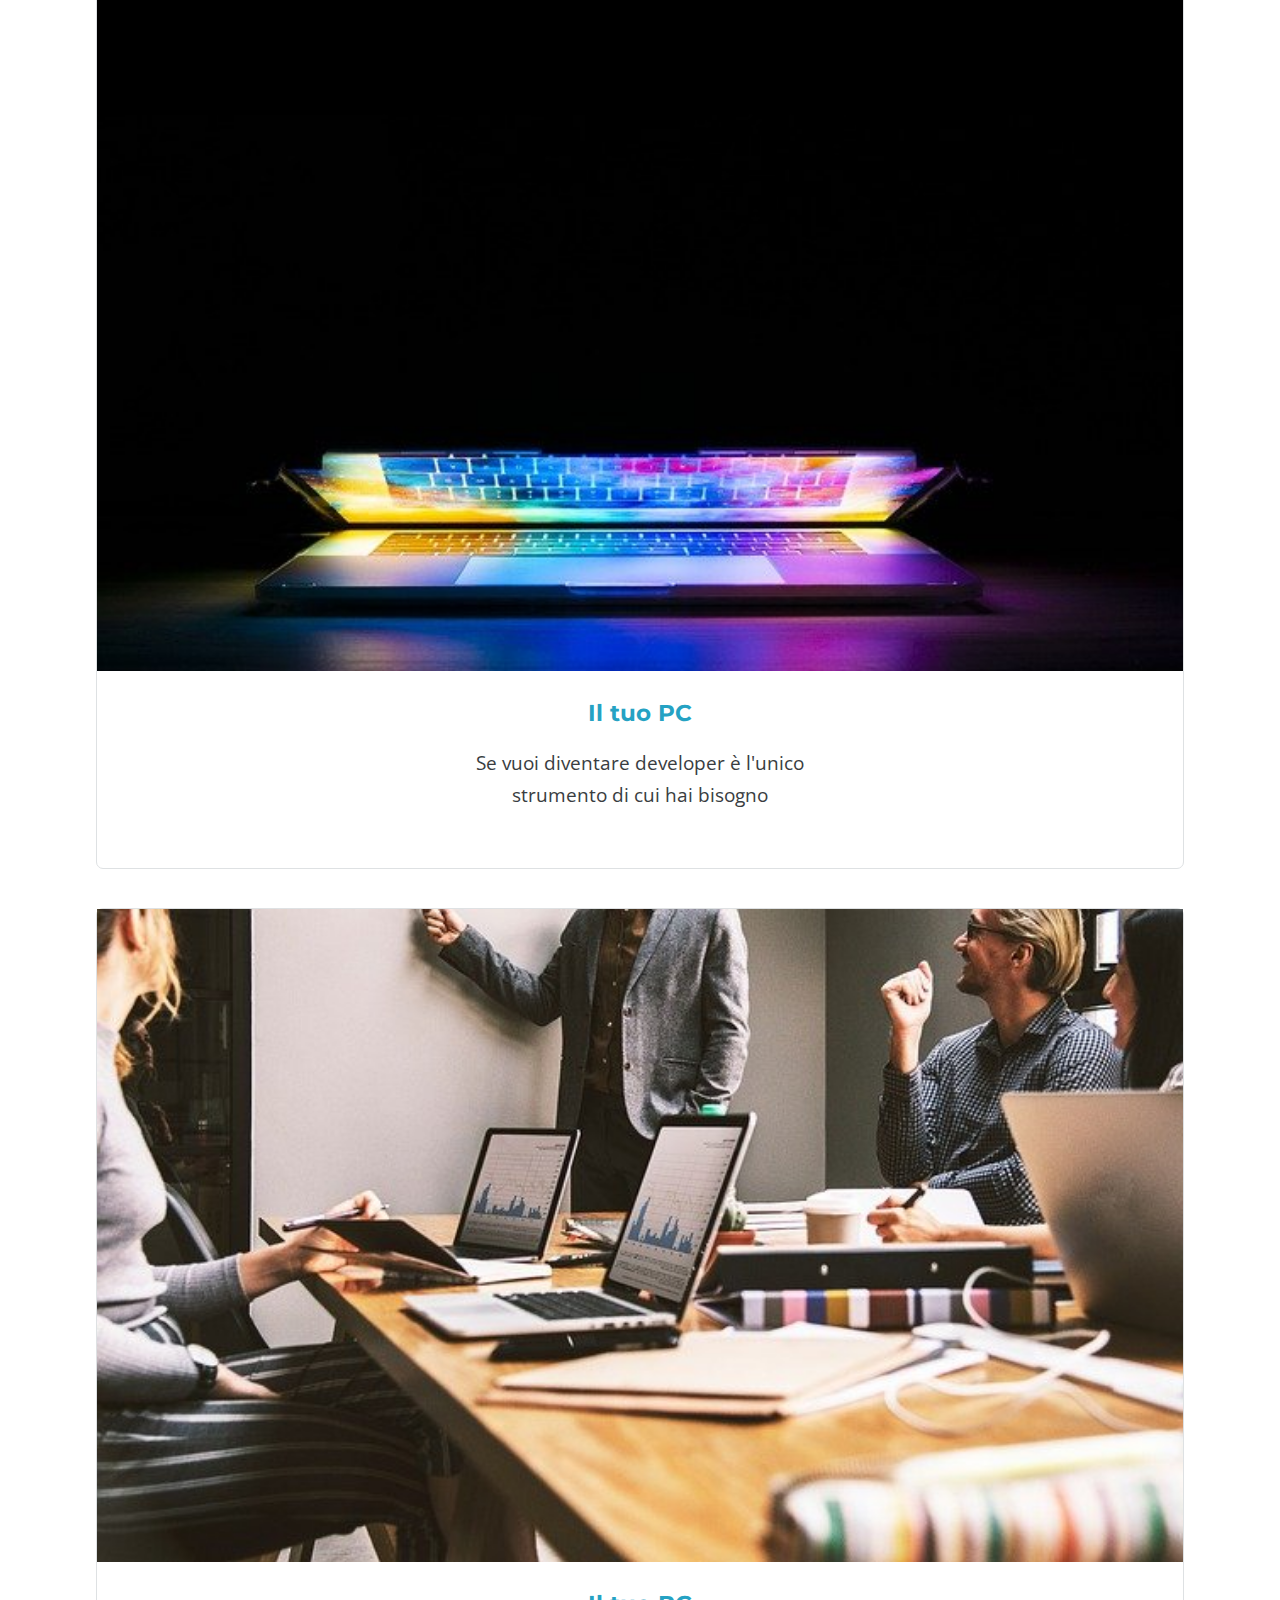
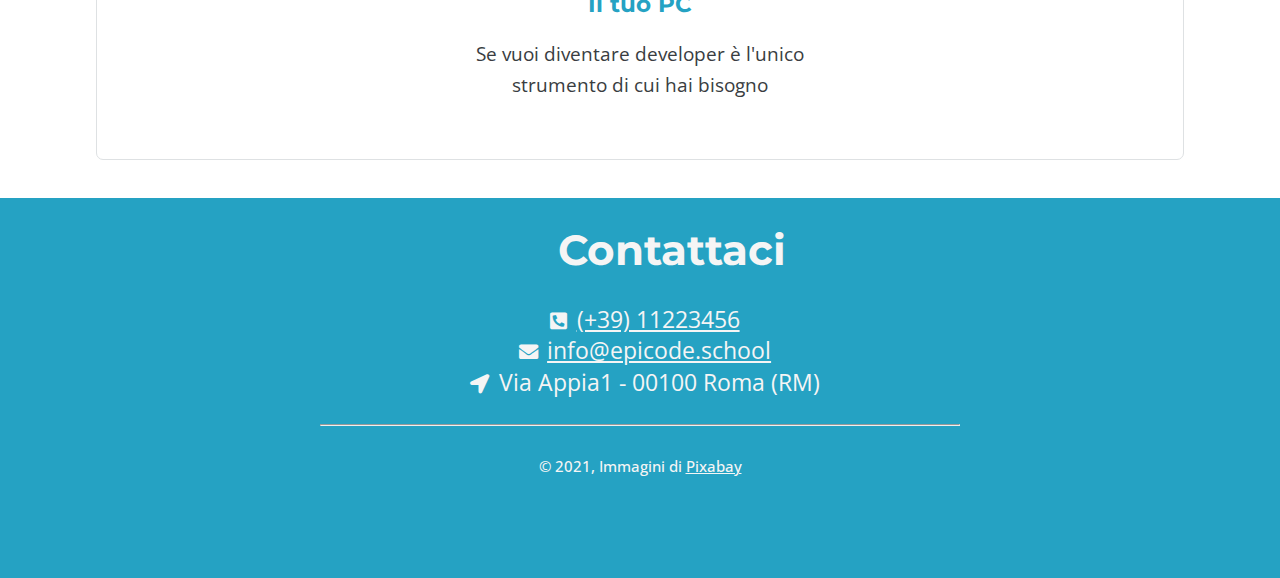
==== commit 3e39299f: "refactoring" ====
--- a/index.html
+++ b/index.html
@@ -114,18 +114,19 @@
 
     <footer class="margin-block">
       <h3>Contattaci</h3>
+      <address>
+        <p>
+          <a href="#"><i class="fas fa-phone-square-alt"></i>(+39) 11223456</a>
+        </p>
+        <p>
+          <a href="#"><i class="fas fa-envelope"></i>info@epicode.school</a>
+        </p>
+        <p><i class="fas fa-location-arrow"></i>Via Appia1 - 00100 Roma (RM)</p>
 
-      <p>
-        <a href="#"><i class="fas fa-phone-square-alt"></i>(+39) 11223456</a>
-      </p>
-      <p>
-        <a href="#"><i class="fas fa-envelope"></i>info@epicode.school</a>
-      </p>
-      <p><i class="fas fa-location-arrow"></i>Via Appia1 - 00100 Roma (RM)</p>
+        <hr />
 
-      <hr />
-
-      <p class="cr">&copy; 2021, Immagini di <a href="#">Pixabay</a></p>
+        <p class="cr">&copy; 2021, Immagini di <a href="#">Pixabay</a></p>
+      </address>
     </footer>
   </body>
 </html>
--- a/Esercizio/css/style.css
+++ b/Esercizio/css/style.css
@@ -164,7 +164,7 @@
 
 footer {
   background-color: #25a2c3;
-  min-height: 40vh;
+  max-height: 60%;
   text-align: center;
   color: whitesmoke;
 }
@@ -172,8 +172,9 @@
 footer > h3 {
   color: whitesmoke;
   font-weight: 700;
-  font-size: 2rem;
+  font-size: 2.2rem;
   padding: 2rem;
+  margin-left: 5%;
 }
 
 i {
@@ -192,6 +193,7 @@
   font-size: 0.8rem;
   font-weight: 500;
   padding-bottom: 4rem;
+  margin-top: 1.3rem;
 }
 
 a {
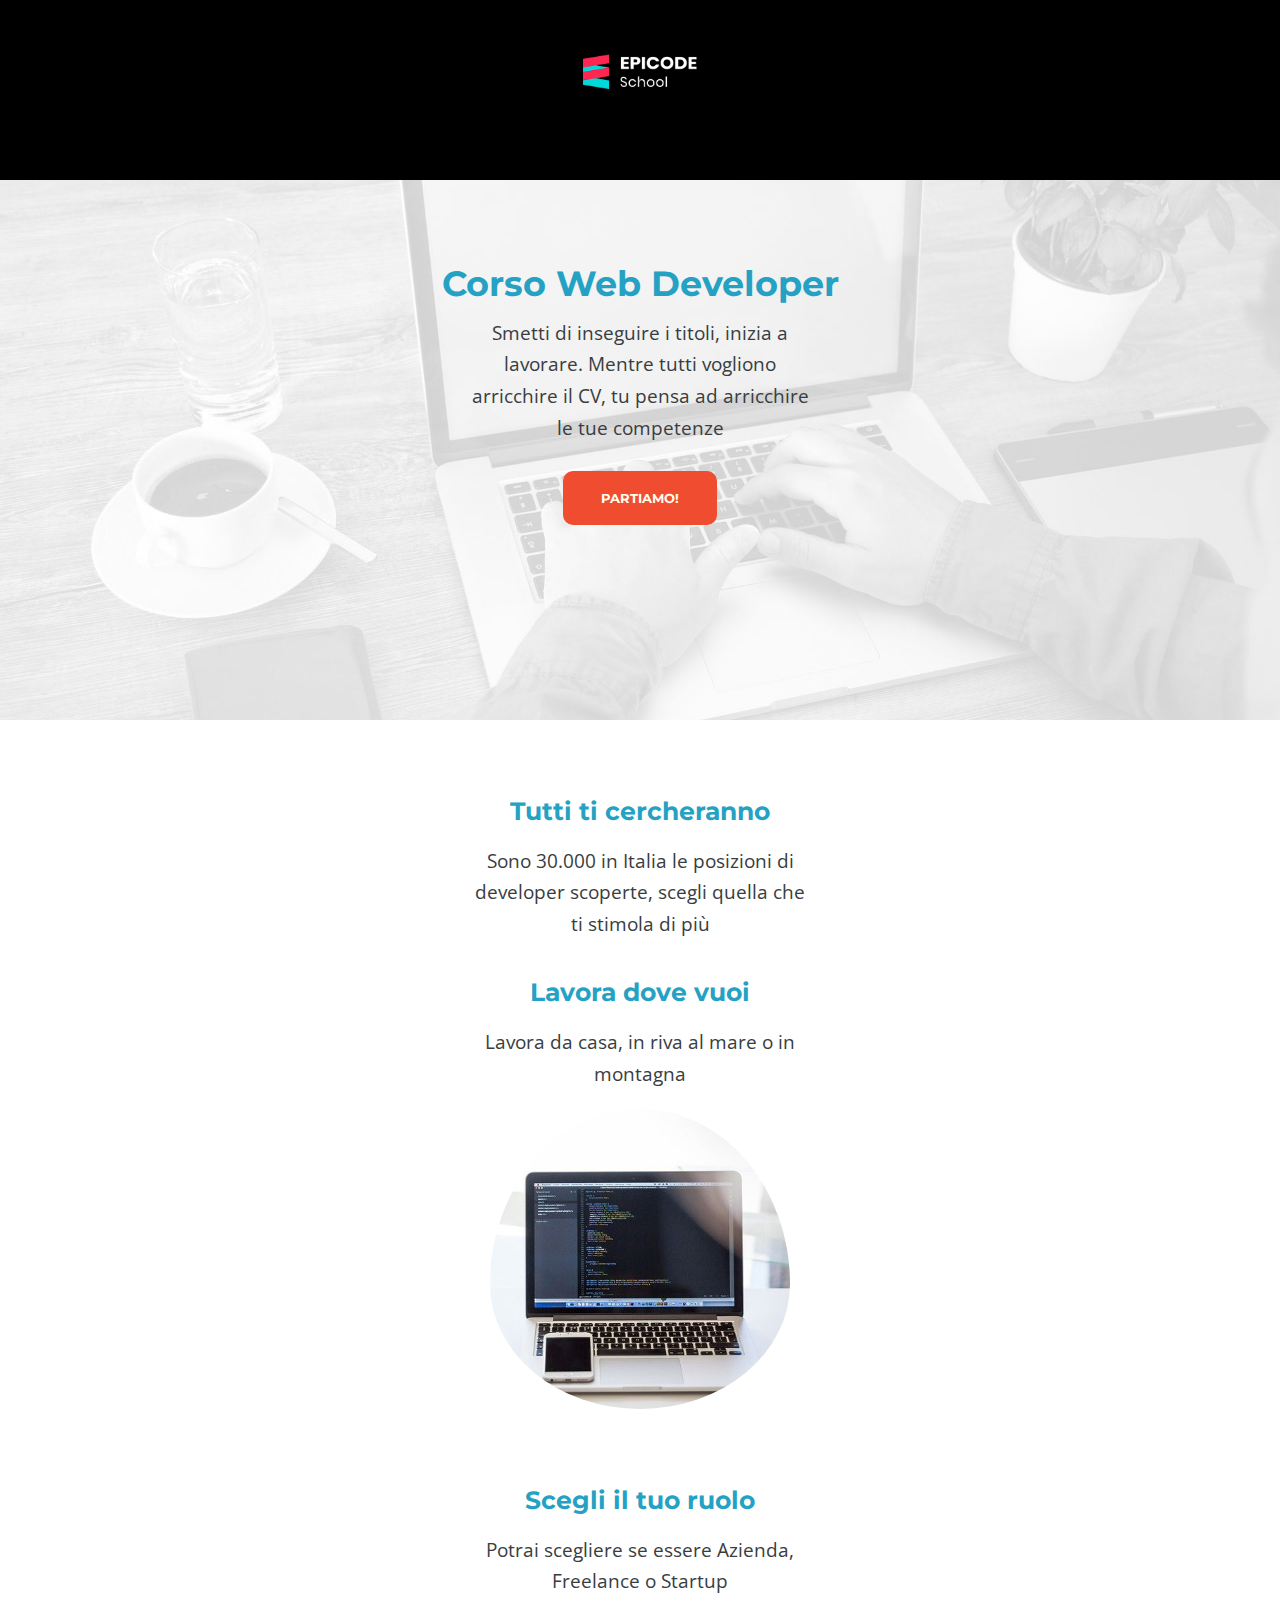
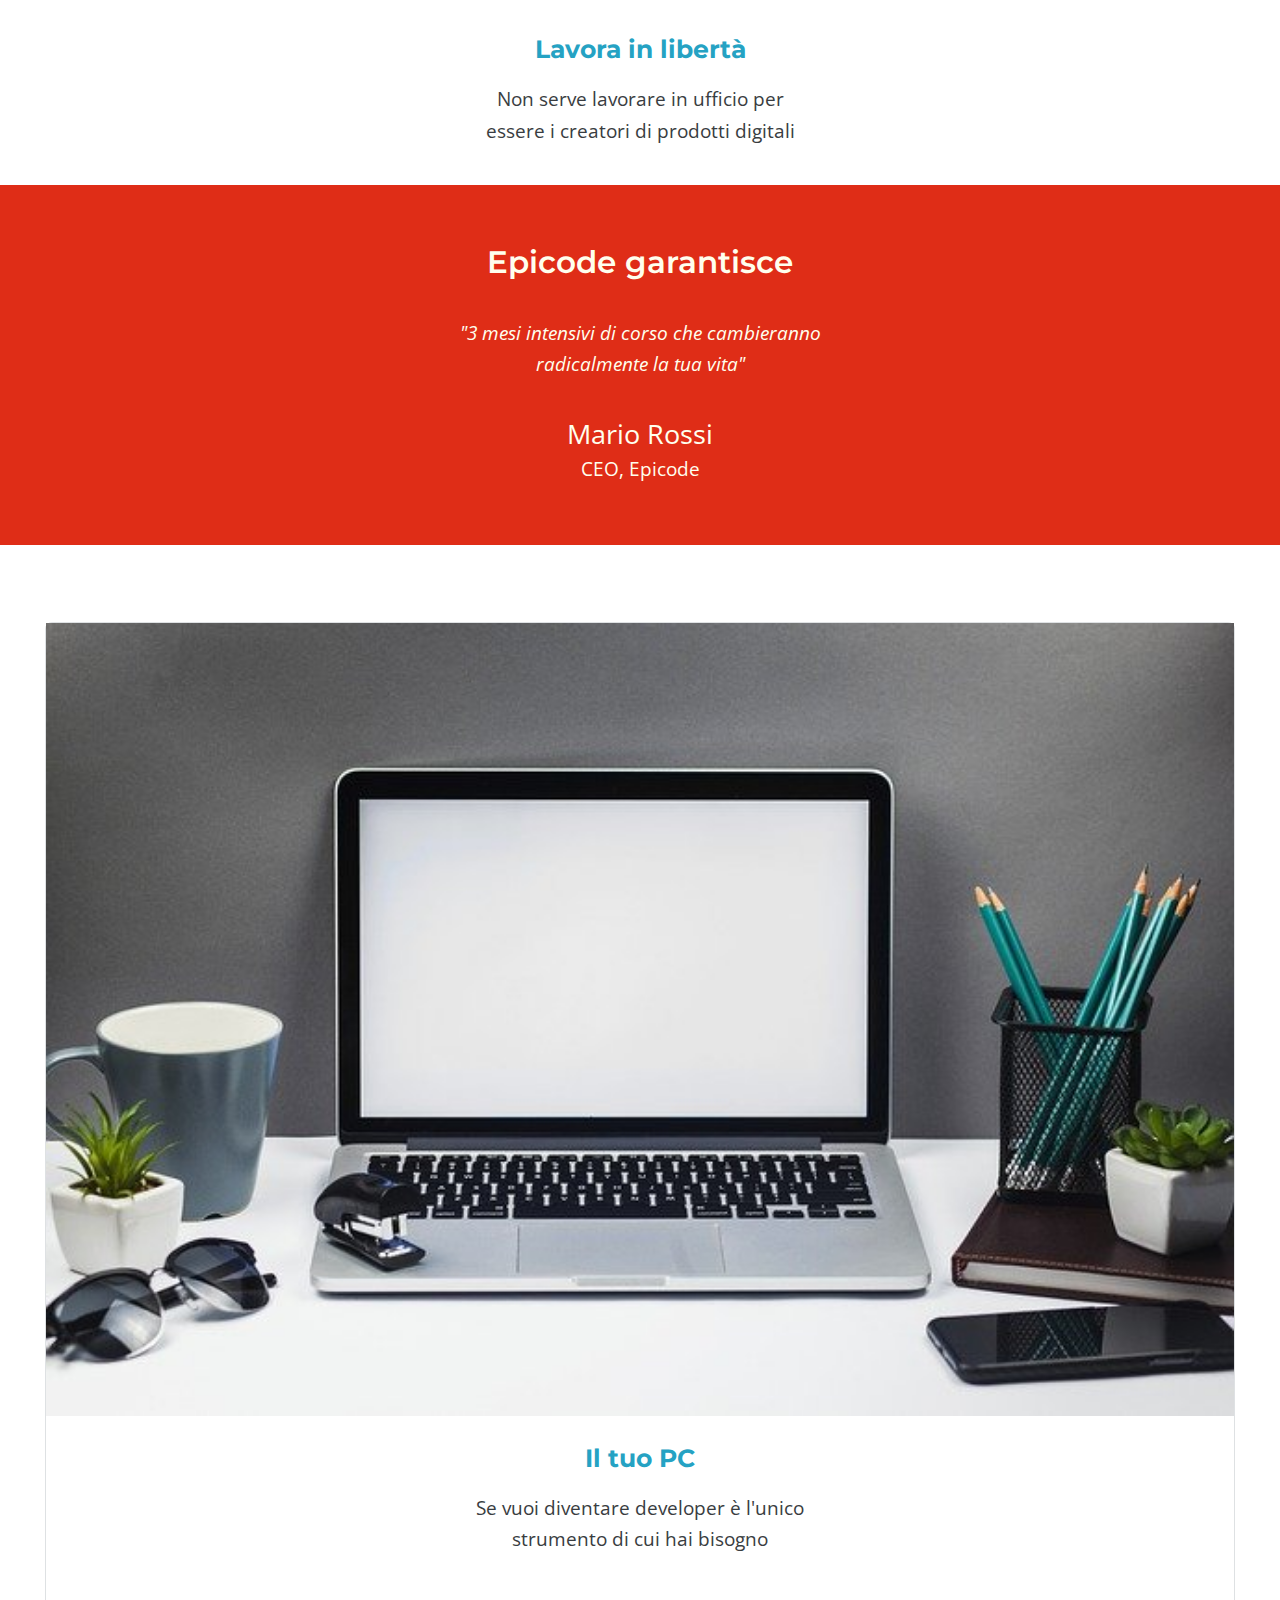
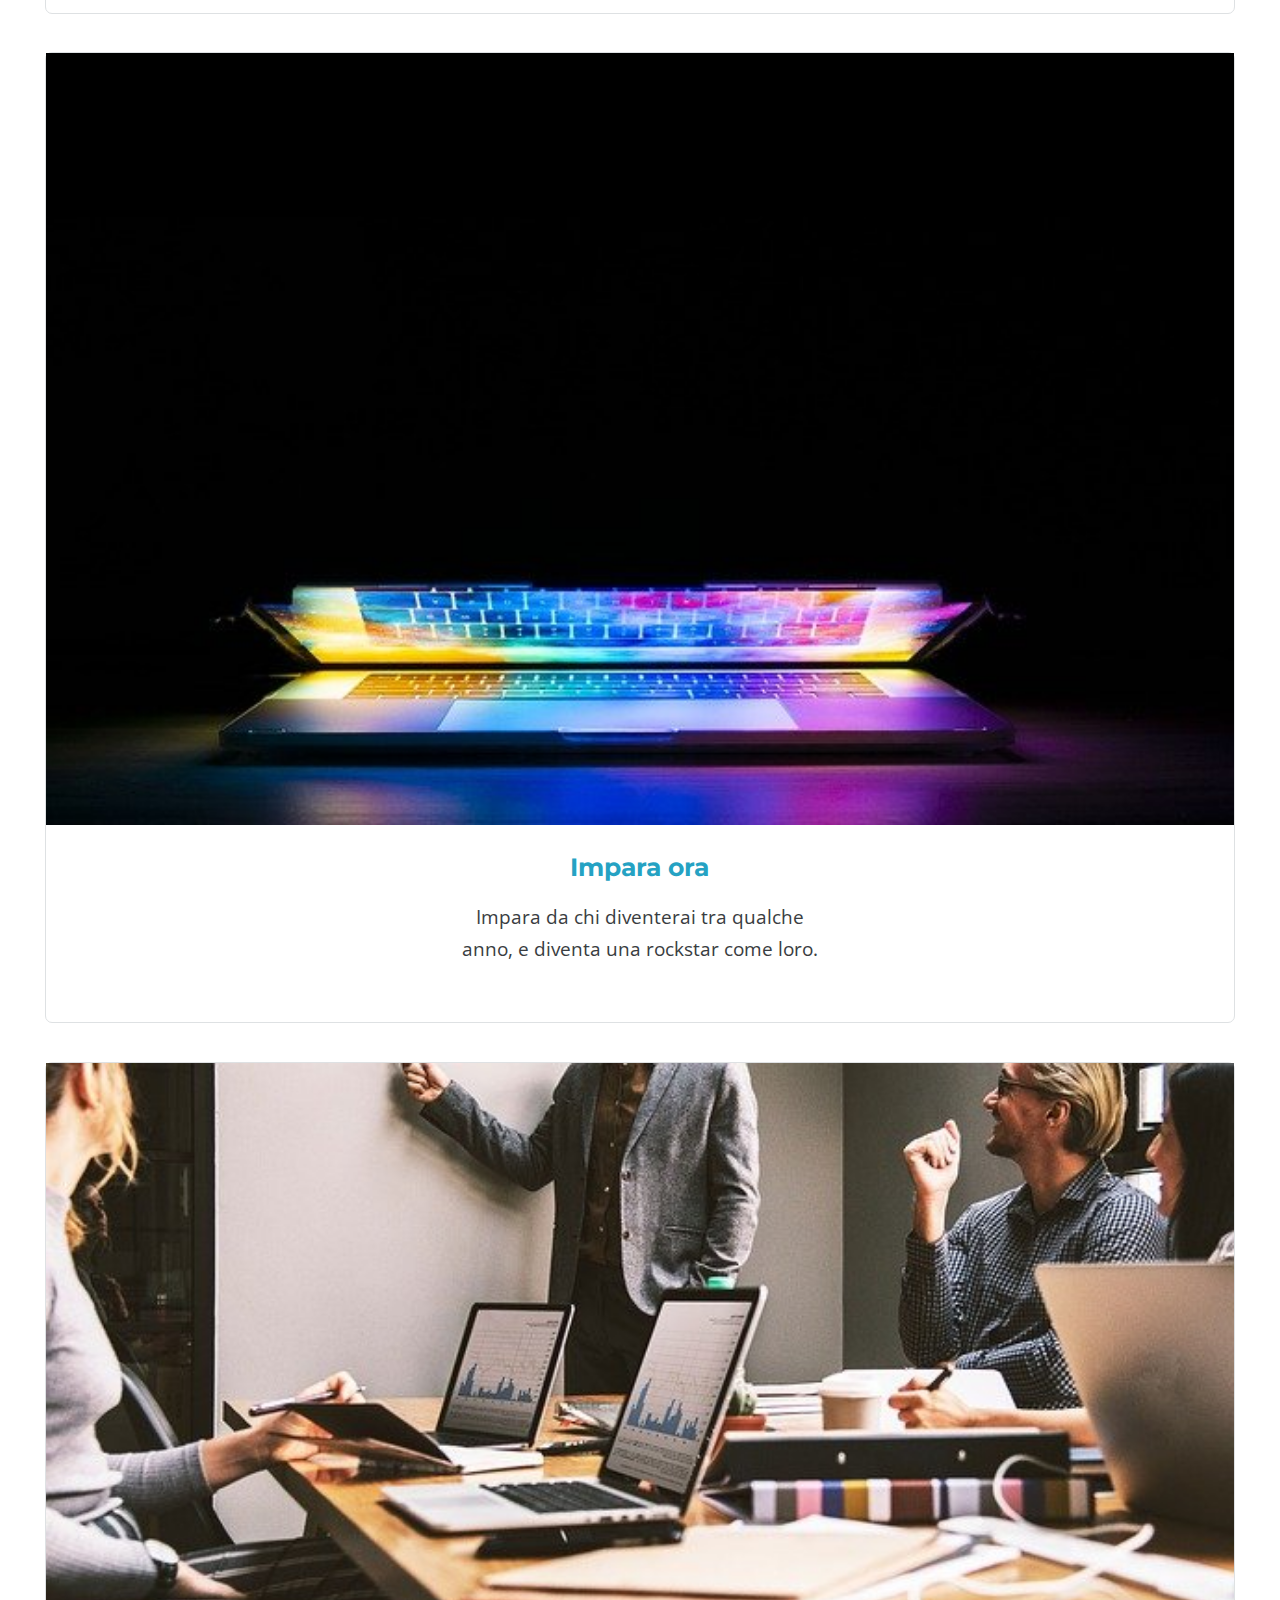
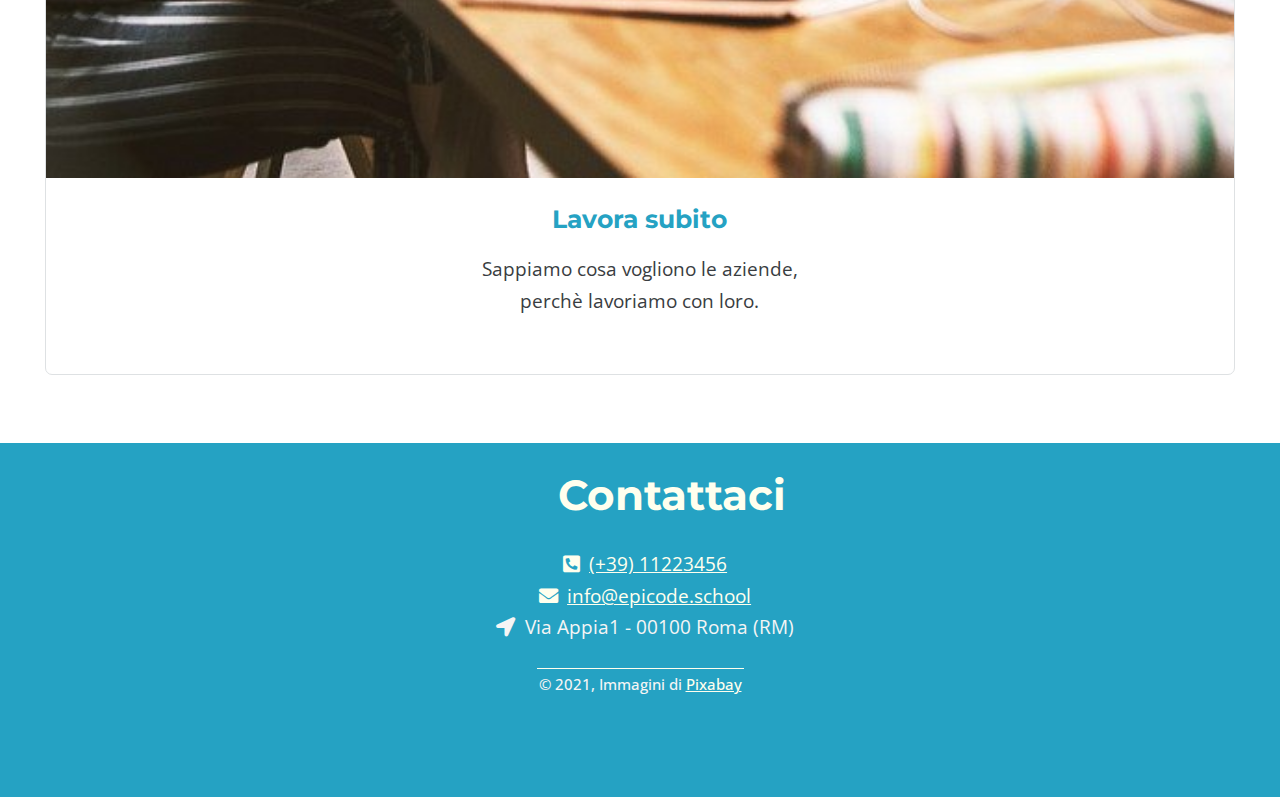
==== commit ff621cb3: "refactoring 2" ====
--- a/index.html
+++ b/index.html
@@ -25,7 +25,7 @@
   </head>
   <body>
     <header>
-      <div><img src="./Esercizio/images/logo.png" alt="logo.png" /></div>
+      <figure><img src="./Esercizio/images/logo.png" alt="logo.png" /></figure>
     </header>
 
     <main>
@@ -54,7 +54,9 @@
           montagna
         </p>
 
-        <img src="./Esercizio/images/notebook.jpg" alt="notebook-image.jpg" />
+        <figure>
+          <img src="./Esercizio/images/notebook.jpg" alt="notebook-image.jpg" />
+        </figure>
 
         <h3>Scegli il tuo ruolo</h3>
         <p class="margin-block">
@@ -71,10 +73,12 @@
 
       <div class="separatore">
         <h2>Epicode garantisce</h2>
-        <p class="margin-block emphasy">
-          "3 mesi intensivi di corso che cambieranno <br />
-          radicalmente la tua vita"
-        </p>
+        <blockquote class="margin-block emphasy">
+          <q>
+            "3 mesi intensivi di corso che cambieranno <br />
+            radicalmente la tua vita"
+          </q>
+        </blockquote>
 
         <p class="margin-block">
           <span class="font-size">Mario Rossi</span> <br />
@@ -85,7 +89,9 @@
 
     <aside>
       <div class="cards">
-        <img src="./Esercizio/images/foto1.jpg" alt="foto-laptop.jpg" />
+        <figure>
+          <img src="./Esercizio/images/foto1.jpg" alt="foto-laptop.jpg" />
+        </figure>
         <h3>Il tuo PC</h3>
         <div class="margin-block padding">
           Se vuoi diventare developer è l'unico <br />
@@ -94,20 +100,24 @@
       </div>
 
       <div class="cards">
-        <img src="./Esercizio/images/foto2.jpg" alt="foto-laptop.jpg" />
-        <h3>Il tuo PC</h3>
+        <figure>
+          <img src="./Esercizio/images/foto2.jpg" alt="foto-laptop.jpg" />
+        </figure>
+        <h3>Impara ora</h3>
         <div class="margin-block padding">
-          Se vuoi diventare developer è l'unico <br />
-          strumento di cui hai bisogno
+          Impara da chi diventerai tra qualche <br />
+          anno, e diventa una rockstar come loro.
         </div>
       </div>
 
-      <div class="cards">
-        <img src="./Esercizio/images/foto3.jpg" alt="foto-laptop.jpg" />
-        <h3>Il tuo PC</h3>
+      <div class="cards lastCard">
+        <figure>
+          <img src="./Esercizio/images/foto3.jpg" alt="foto-laptop.jpg" />
+        </figure>
+        <h3>Lavora subito</h3>
         <div class="margin-block padding">
-          Se vuoi diventare developer è l'unico <br />
-          strumento di cui hai bisogno
+          Sappiamo cosa vogliono le aziende,<br />
+          perchè lavoriamo con loro.
         </div>
       </div>
     </aside>
@@ -116,16 +126,14 @@
       <h3>Contattaci</h3>
       <address>
         <p>
-          <a href="#"><i class="fas fa-phone-square-alt"></i>(+39) 11223456</a>
+          <a href="#" rel="nofollow" title="scorri in su"><i class="fas fa-phone-square-alt"></i>(+39) 11223456</a>
         </p>
         <p>
-          <a href="#"><i class="fas fa-envelope"></i>info@epicode.school</a>
+          <a href="#" rel="nofollow" title="scorri in su"><i class="fas fa-envelope"></i>info@epicode.school</a>
         </p>
         <p><i class="fas fa-location-arrow"></i>Via Appia1 - 00100 Roma (RM)</p>
 
-        <hr />
-
-        <p class="cr">&copy; 2021, Immagini di <a href="#">Pixabay</a></p>
+        <p class="cr">&copy; 2021, Immagini di <a href="#" rel="nofollow" title="scorri in su">Pixabay</a></p>
       </address>
     </footer>
   </body>
--- a/Esercizio/css/style.css
+++ b/Esercizio/css/style.css
@@ -23,8 +23,8 @@
   height: 20vh;
 }
 
-header > div img {
-  height: 50px;
+header > figure > img {
+  height: 35px;
   margin-top: 6vh;
 }
 
@@ -49,7 +49,7 @@
 }
 
 h1 {
-  font-size: 2rem;
+  font-size: 1.8rem;
   width: 60%;
   margin: 0 auto;
   padding-top: 5vh;
@@ -57,6 +57,7 @@
 
 .hero > h1 + p {
   margin: 2vh 0;
+  font-size: 1rem;
 }
 
 button {
@@ -66,7 +67,7 @@
   border: none;
   border-radius: 10px;
   background-color: #f04c2f;
-  color: whitesmoke;
+  color: #ffffee;
   cursor: pointer;
   /* font Montserrat */
   font-family: "Montserrat", sans-serif;
@@ -87,18 +88,20 @@
 
 h3 {
   font-size: 1.3rem;
+  margin-top: 1rem;
 }
 
 .margin-block {
   margin-block: 1rem;
   padding-bottom: 1rem;
+  font-size: 1rem;
 }
 
 .margin-bottom {
   margin-bottom: 0;
 }
 
-.hero + section > h3 + p + h3 + p + img {
+.hero + section > h3 + p + h3 + p + figure > img {
   border-radius: 50%;
   width: 300px;
   padding-bottom: 50px;
@@ -107,13 +110,13 @@
 .separatore {
   background-color: #df2d17;
   min-height: 40vh;
-  color: whitesmoke;
+  color: #ffffee;
   text-align: center;
   padding-bottom: 0.3rem;
 }
 
 .separatore > h2 {
-  font-size: 2rem;
+  font-size: 1.6rem;
   padding-top: 3.2rem;
   font-weight: 600;
   padding-bottom: 1rem;
@@ -141,7 +144,7 @@
 }
 
 .cards {
-  width: 85%;
+  width: 93%;
   margin-inline: auto;
   font-size: 1rem;
   border: 1px solid #dee1e3;
@@ -149,7 +152,7 @@
   border-radius: 7px;
 }
 
-.cards > img {
+.cards > figure > img {
   width: 100%;
 }
 
@@ -158,6 +161,10 @@
   padding-top: 1rem;
 }
 
+.lastCard {
+  margin-bottom: 3.5rem;
+}
+
 .padding {
   padding: 0 1rem 2rem 1rem;
 }
@@ -170,7 +177,7 @@
 }
 
 footer > h3 {
-  color: whitesmoke;
+  color: #ffffee;
   font-weight: 700;
   font-size: 2.2rem;
   padding: 2rem;
@@ -184,7 +191,7 @@
 
 hr {
   height: 1px;
-  background-color: whitesmoke;
+  background-color: #ffffee;
   width: 50%;
   margin-top: 1.3rem;
 }
@@ -194,8 +201,11 @@
   font-weight: 500;
   padding-bottom: 4rem;
   margin-top: 1.3rem;
+  border-top: 1px solid #ffffee;
+  width: 207px;
+  margin-inline: auto;
 }
 
 a {
-  color: whitesmoke;
-}
+  color: #ffffee;
+}
